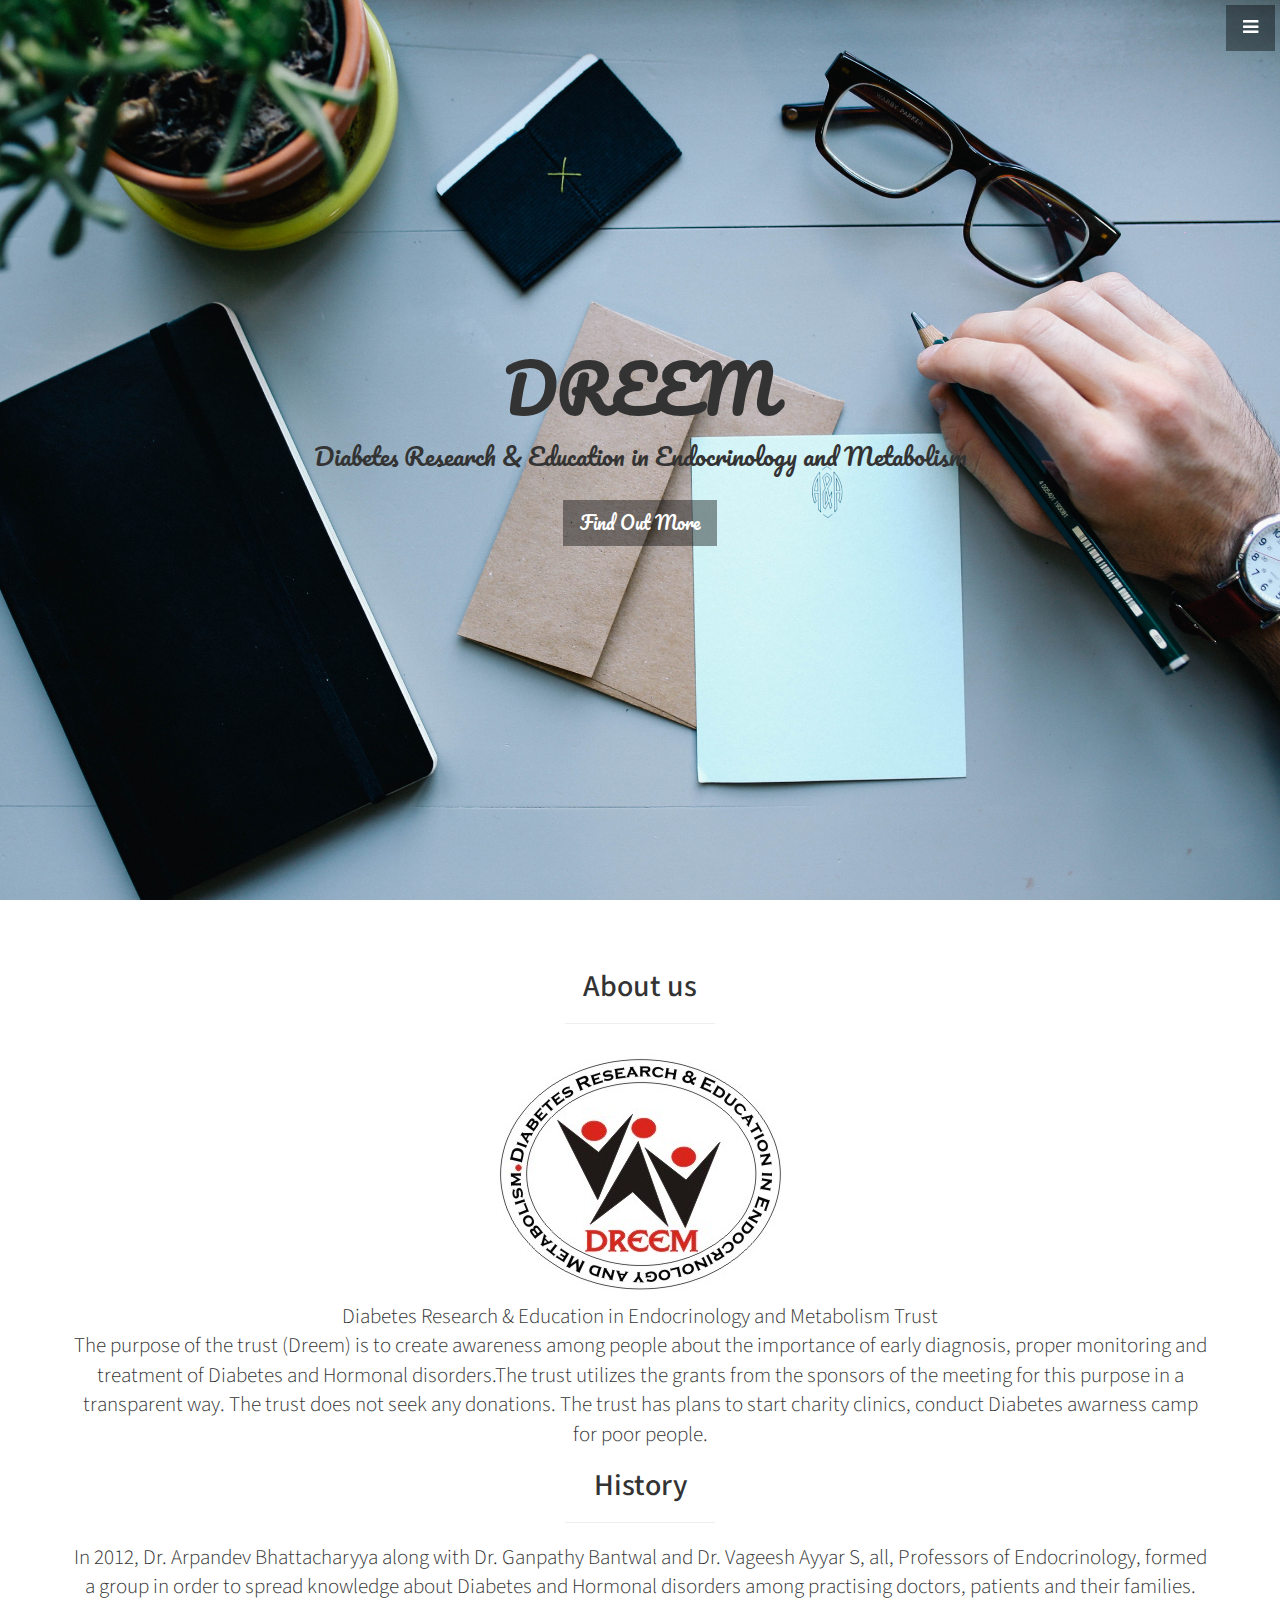
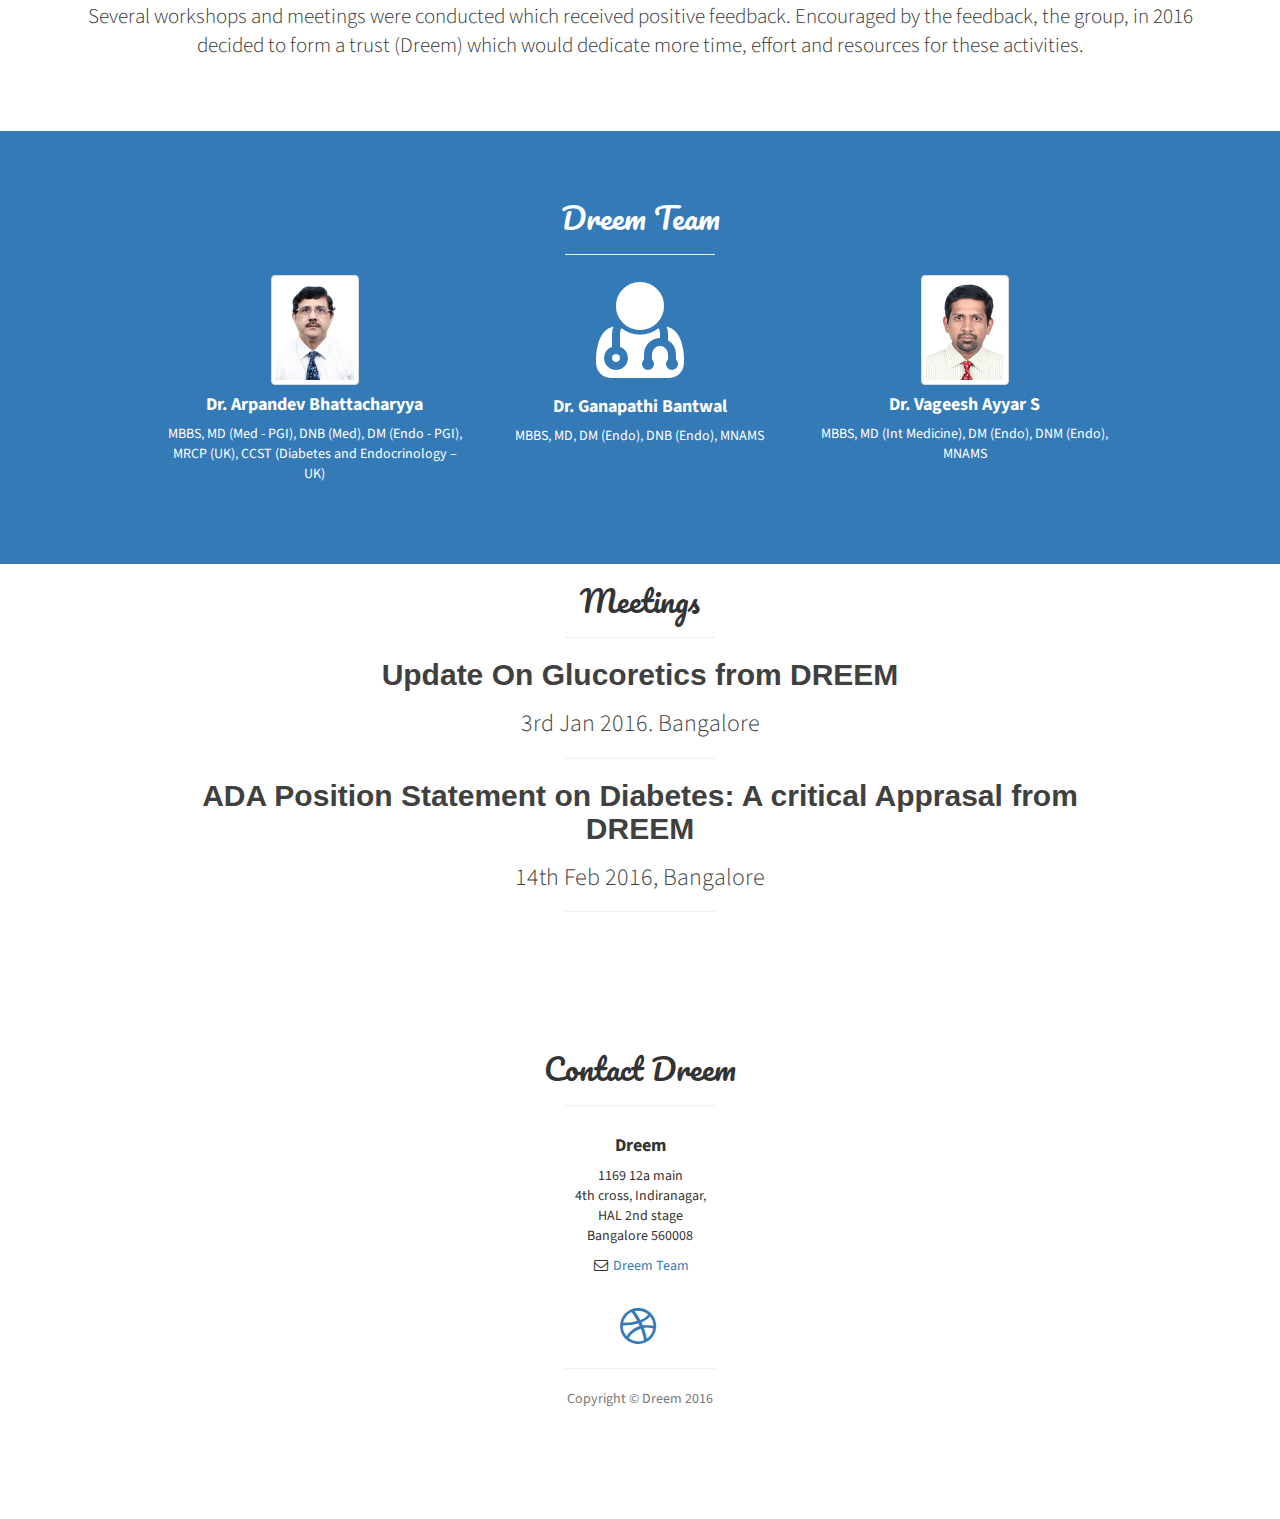
==== index.html @ 695f536f "Location Changes" ====
<!DOCTYPE html>
<html lang="en">

<head>

    <meta charset="utf-8">
    <meta http-equiv="X-UA-Compatible" content="IE=edge">
    <meta name="viewport" content="width=device-width, initial-scale=1">
    <meta name="description" content="">
    <meta name="author" content="">

    <title>Diabetes Research & Education in Endocrinology and Metabolism</title>

    <!-- Bootstrap Core CSS -->
    <link href="css/bootstrap.min.css" rel="stylesheet">

    <!-- Custom CSS -->
    <link href="css/stylish-portfolio.css" rel="stylesheet">
    
    <link href="css/meeting.css" rel="stylesheet">

    <!-- Custom Fonts -->
    <link href="font-awesome/css/font-awesome.min.css" rel="stylesheet" type="text/css">
    <link href="http://fonts.googleapis.com/css?family=Source+Sans+Pro:300,400,700,300italic,400italic,700italic" rel="stylesheet" type="text/css">

    <!-- HTML5 Shim and Respond.js IE8 support of HTML5 elements and media queries -->
    <!-- WARNING: Respond.js doesn't work if you view the page via file:// -->
    <!--[if lt IE 9]>
        <script src="https://oss.maxcdn.com/libs/html5shiv/3.7.0/html5shiv.js"></script>
        <script src="https://oss.maxcdn.com/libs/respond.js/1.4.2/respond.min.js"></script>
    <![endif]-->
    
    <link href='https://fonts.googleapis.com/css?family=Pacifico' rel='stylesheet' type='text/css'>

</head>

<body>

    <!-- Navigation -->
    <a id="menu-toggle" href="#" class="btn btn-dark btn-lg toggle"><i class="fa fa-bars"></i></a>
    <nav id="sidebar-wrapper">
        <ul class="sidebar-nav">
            <a id="menu-close" href="#" class="btn btn-light btn-lg pull-right toggle"><i class="fa fa-times"></i></a>
            <li class="sidebar-brand">
                <a href="#top"  onclick = $("#menu-close").click(); >Menu</a>
            </li>
            <li>
                <a href="#top" onclick = $("#menu-close").click(); >Home</a>
            </li>
            <li>
                <a href="#about" onclick = $("#menu-close").click(); >About</a>
            </li>
            <li>
                <a href="#team" onclick = $("#menu-close").click(); >Dreem Team</a>
            </li>
            <li>
                <a href="#meetings" onclick = $("#menu-close").click(); >Meetings</a>
            </li>
            <li>
                <a href="#contact" onclick = $("#menu-close").click(); >Contact</a>
            </li>
        </ul>
    </nav>

    <!-- Header -->
    <header id="top" class="header">
        <div class="text-vertical-center">
            <h1>DREEM</h1>
            <h3>Diabetes Research & Education in Endocrinology and Metabolism</h3>
            <br>
            <a href="#about" class="btn btn-dark btn-lg">Find Out More</a>
        </div>
    </header>
    <!-- About -->
    <section id="about" class="about">
        <div class="container">
            <div class="row">
                <div class="col-lg-12 text-center">
                    <h2>About us</h2>
                    <hr class="small"/>
                    <a href="#">
                        <img class="img-portfolio img-responsive" src="img/DreemLogo.jpg">
                    </a>
                    <p class="lead">Diabetes Research & Education in Endocrinology and Metabolism Trust <br/> 
                    The purpose of the trust (Dreem) is to create awareness among people about the importance of early diagnosis, proper monitoring and treatment of Diabetes and Hormonal disorders.The trust utilizes the grants from the sponsors of the meeting for this purpose in a transparent way. The trust does not seek any donations. The trust has plans to start charity clinics, conduct Diabetes awarness camp for poor people. </p>
                                        
                    <h2>History</h2>
                    <hr class="small"/>
                    <p class="lead">In 2012, Dr. Arpandev Bhattacharyya  along with Dr. Ganpathy Bantwal and Dr. Vageesh Ayyar S, all, Professors of Endocrinology, formed a group in order to spread knowledge about Diabetes and Hormonal disorders among practising doctors, patients and their families. Several workshops and meetings were conducted which received positive feedback. Encouraged by the feedback, the group, in 2016 decided to form a trust (Dreem) which would dedicate more time, effort and resources for these activities.</p>
                </div>
            </div>
            <!-- /.row -->
        </div>
        <!-- /.container -->
    </section>

    <!-- Team -->
    <section id="team" class="services bg-primary">
        <div class="container">
            <div class="row text-center">
                <div class="col-lg-10 col-lg-offset-1">
                    <h2 class="team">Dreem Team</h2>
                    <hr class="small">
                    <div class="row">
                        <div class="col-md-4 col-sm-6">
                            <div class="service-item">
                                <a href="profiles/drarpan.html">
                                <img src="img/DrArpan.png" class="img-thumbnail">
                                </a>
                                <h4>
                                    <strong>Dr. Arpandev Bhattacharyya</strong>
                                </h4>
                                
                                <p>MBBS, MD (Med - PGI), DNB (Med), DM (Endo - PGI), MRCP (UK), CCST (Diabetes and Endocrinology – UK)</p>
                                
                            </div>
                        </div>
                        <div class="col-md-4 col-sm-6">
                            <div class="service-item">
                                <span class="fa-stack fa-4x">
                                <i class="fa fa-user-md fa-stack-2x"></i>
                                
                            </span>
                                <h4>
                                    <strong>Dr. Ganapathi Bantwal</strong>
                                </h4>
                                <p>MBBS, MD, DM (Endo), DNB (Endo), MNAMS</p>
                            </div>
                        </div>
                        <div class="col-md-4 col-sm-6">
                            <div class="service-item">
                                <a href="profiles/drvageesh.html">
                                <img src="img/DrVageesh.png" class="img-thumbnail">
                                </a>
                                <h4>
                                    <strong>Dr. Vageesh Ayyar S</strong>
                                </h4>
                                <p>MBBS, MD (Int Medicine), DM (Endo), DNM (Endo), MNAMS</p>
                                
                            </div>
                        </div>
                    </div>
                    <!-- /.row (nested) -->
                </div>
                <!-- /.col-lg-10 -->
            </div>
            <!-- /.row -->
        </div>
        <!-- /.container -->
    </section>
    
    <section> <!--// Meetings -->
     <div class="container" id="meetings">
         <div class="row">
             <div class="row text-center">
                <div class="col-lg-10 col-lg-offset-1">
                    <h2 class="team">Meetings</h2>
                    <hr class="small">
                    <div class="meetings">
                        <a href="meetings/">
                          <h2 class="meeting-preview">
                          Update On Glucoretics from DREEM
                          </h2>
                          <h3 class="meeting-subtitle">
                              3rd Jan 2016. Bangalore
                          </h3>
                        </a>
                        <hr class="small">
                        <a href="meetings/">
                          <h2 class="meeting-preview">
                          ADA Position Statement on Diabetes: A critical Apprasal from DREEM
                          </h2>
                          <h3 class="meeting-subtitle">
                              14th Feb 2016, Bangalore 
                          </h3>
                        </a>
                       <hr class="small">  
                    </div>
                 </div>
              </div>
         </div>
     </div>
    </section><!--// Meetings -->

    <!-- Footer -->
    <footer>
        <div class="container" id="contact">
            <div class="row">
                <div class="row text-center">
                <div class="col-lg-10 col-lg-offset-1">
                    <h2 class="team">Contact Dreem</h2>
                    <hr class="small">
                 </div>
                </div> 
                <div class="col-lg-10 col-lg-offset-1 text-center">
                    <h4><strong>Dreem</strong>
                    </h4>
                    <p>1169 12a main<br>4th cross, Indiranagar,<br>HAL 2nd stage<br>Bangalore 560008</p>
                    <ul class="list-unstyled">
                        <li><i class="fa fa-envelope-o fa-fw"></i>  <a href="mailto:dreemteam@dreem.in">Dreem Team</a>
                        </li>
                    </ul>
                    <br>
                    <ul class="list-inline">
                        <li>
                            <a href="#"><i class="fa fa-dribbble fa-fw fa-3x"></i></a>
                        </li>
                    </ul>
                    <hr class="small">
                    <p class="text-muted">Copyright &copy; Dreem 2016</p>
                </div>
            </div>
        </div>
    </footer>

    <!-- jQuery -->
    <script src="js/jquery.js"></script>

    <!-- Bootstrap Core JavaScript -->
    <script src="js/bootstrap.min.js"></script>

    <!-- Custom Theme JavaScript -->
    <script>
    // Closes the sidebar menu
    $("#menu-close").click(function(e) {
        e.preventDefault();
        $("#sidebar-wrapper").toggleClass("active");
    });

    // Opens the sidebar menu
    $("#menu-toggle").click(function(e) {
        e.preventDefault();
        $("#sidebar-wrapper").toggleClass("active");
    });

    // Scrolls to the selected menu item on the page
    $(function() {
        $('a[href*=#]:not([href=#])').click(function() {
            if (location.pathname.replace(/^\//, '') == this.pathname.replace(/^\//, '') || location.hostname == this.hostname) {

                var target = $(this.hash);
                target = target.length ? target : $('[name=' + this.hash.slice(1) + ']');
                if (target.length) {
                    $('html,body').animate({
                        scrollTop: target.offset().top
                    }, 1000);
                    return false;
                }
            }
        });
    });
    </script>

</body>

</html>
---- css/stylish-portfolio.css ----
/*!
 * Start Bootstrap - Stylish Portfolio Bootstrap Theme (http://startbootstrap.com)
 * Code licensed under the Apache License v2.0.
 * For details, see http://www.apache.org/licenses/LICENSE-2.0.
 */

/* Global Styles */

html,
body {
    width: 100%;
    height: 100%;
}

body {
    font-family: "Source Sans Pro","Helvetica Neue",Helvetica,Arial,sans-serif;
}

.text-vertical-center {
    display: table-cell;
    text-align: center;
    vertical-align: middle;
}

.text-vertical-center h1 {
    margin: 0;
    padding: 0;
    font-size: 4.5em;
    font-weight: 700;
}

/* Custom Button Styles */

.btn-dark {
    border-radius: 0;
    color: #fff;
    background-color: rgba(0,0,0,0.4);
}

.btn-dark:hover,
.btn-dark:focus,
.btn-dark:active {
    color: #fff;
    background-color: rgba(0,0,0,0.7);
}

.btn-light {
    border-radius: 0;
    color: #333;
    background-color: rgb(255,255,255);
}

.btn-light:hover,
.btn-light:focus,
.btn-light:active {
    color: #333;
    background-color: rgba(255,255,255,0.8);
}

/* Custom Horizontal Rule */

hr.small {
    max-width: 150px;
}

/* Side Menu */

#sidebar-wrapper {
    z-index: 1000;
    position: fixed;
    right: 0;
    width: 250px;
    height: 100%;
    margin-right: -250px;
    overflow-y: auto;
    background: #222;
    -webkit-transition: all 0.4s ease 0s;
    -moz-transition: all 0.4s ease 0s;
    -ms-transition: all 0.4s ease 0s;
    -o-transition: all 0.4s ease 0s;
    transition: all 0.4s ease 0s;
}

.sidebar-nav {
    position: absolute;
    top: 0;
    width: 250px;
    margin: 0;
    padding: 0;
    list-style: none;
}

.sidebar-nav li {
    text-indent: 20px;
    line-height: 40px;
}

.sidebar-nav li a {
    display: block;
    text-decoration: none;
    color: #999;
}

.sidebar-nav li a:hover {
    text-decoration: none;
    color: #fff;
    background: rgba(255,255,255,0.2);
}

.sidebar-nav li a:active,
.sidebar-nav li a:focus {
    text-decoration: none;
}

.sidebar-nav > .sidebar-brand {
    height: 55px;
    font-size: 18px;
    line-height: 55px;
}

.sidebar-nav > .sidebar-brand a {
    color: #999;
}

.sidebar-nav > .sidebar-brand a:hover {
    color: #fff;
    background: none;
}

#menu-toggle {
    z-index: 1;
    position: fixed;
    top: 0;
    right: 0;
}

#sidebar-wrapper.active {
    right: 250px;
    width: 250px;
    -webkit-transition: all 0.4s ease 0s;
    -moz-transition: all 0.4s ease 0s;
    -ms-transition: all 0.4s ease 0s;
    -o-transition: all 0.4s ease 0s;
    transition: all 0.4s ease 0s;
}

.toggle {
    margin: 5px 5px 0 0;
}

/* Team */

.team {
    font-family: 'Pacifico', cursive;
}

/* Team Image */
.profile-img {
    display: block;
    scale: 100%;
    height: auto;
}

/* Header */

.header {
    display: table;
    position: relative;
    width: 100%;
    height: 100%;
    font-family: 'Pacifico', cursive;
    background: url(../img/bg2.jpg) no-repeat center center scroll;
    -webkit-background-size: cover;
    -moz-background-size: cover;
    background-size: cover;
    -o-background-size: cover;
}

/* About */

.about {
    padding: 50px 0;
}

/* Services */

.services {
    padding: 50px 0;
}

.service-item {
    margin-bottom: 30px;
}

/* Callout */

.callout {
    display: table;
    width: 100%;
    height: 400px;
    color: #fff;
    background: url(../img/callout.jpg) no-repeat center center scroll;
    -webkit-background-size: cover;
    -moz-background-size: cover;
    background-size: cover;
    -o-background-size: cover;
}

/* Portfolio */

.portfolio {
    padding: 50px 0;
}

.portfolio-item {
    margin-bottom: 30px;
}

.img-portfolio {
    margin: 0 auto;
}

.img-portfolio:hover {
    opacity: 0.8;
}

/* Call to Action */

.call-to-action {
    padding: 50px 0;
}

.call-to-action .btn {
    margin: 10px;
}

/* Map */

.map {
    height: 500px;
}

@media(max-width:768px) {
    .map {
        height: 75%;
    }
}

/* Footer */

footer {
    padding: 100px 0;
}
---- css/meeting.css ----
.meetings {
    display: block;
}

.meetings > a {
 color: #404040;
 text-decoration: none; 
 background-color: transparent;
}

.meeting-preview {
 font-family: 'Open Sans','Helvetica Neue',Helvetica,Arial,sans-serif;
 font-weight: 800;   
}

a:focus > .meeting-preview  {
    color: #fff;
    text-shadow: none;
    background: #0085a1;
}

.meeting-title {
    font-family: 'Open Sans','Helvetica Neue',Helvetica,Arial,sans-serif;
    font-size: 36px;
    margin-top: 60px;
    font-weight: 700;
    margin-bottom: 10px;
    display: block;
}

.meeting-subtitle {
    font-weight: 300;
}

.meeting {
    background-color: white;
    margin-bottom: 20px;
}
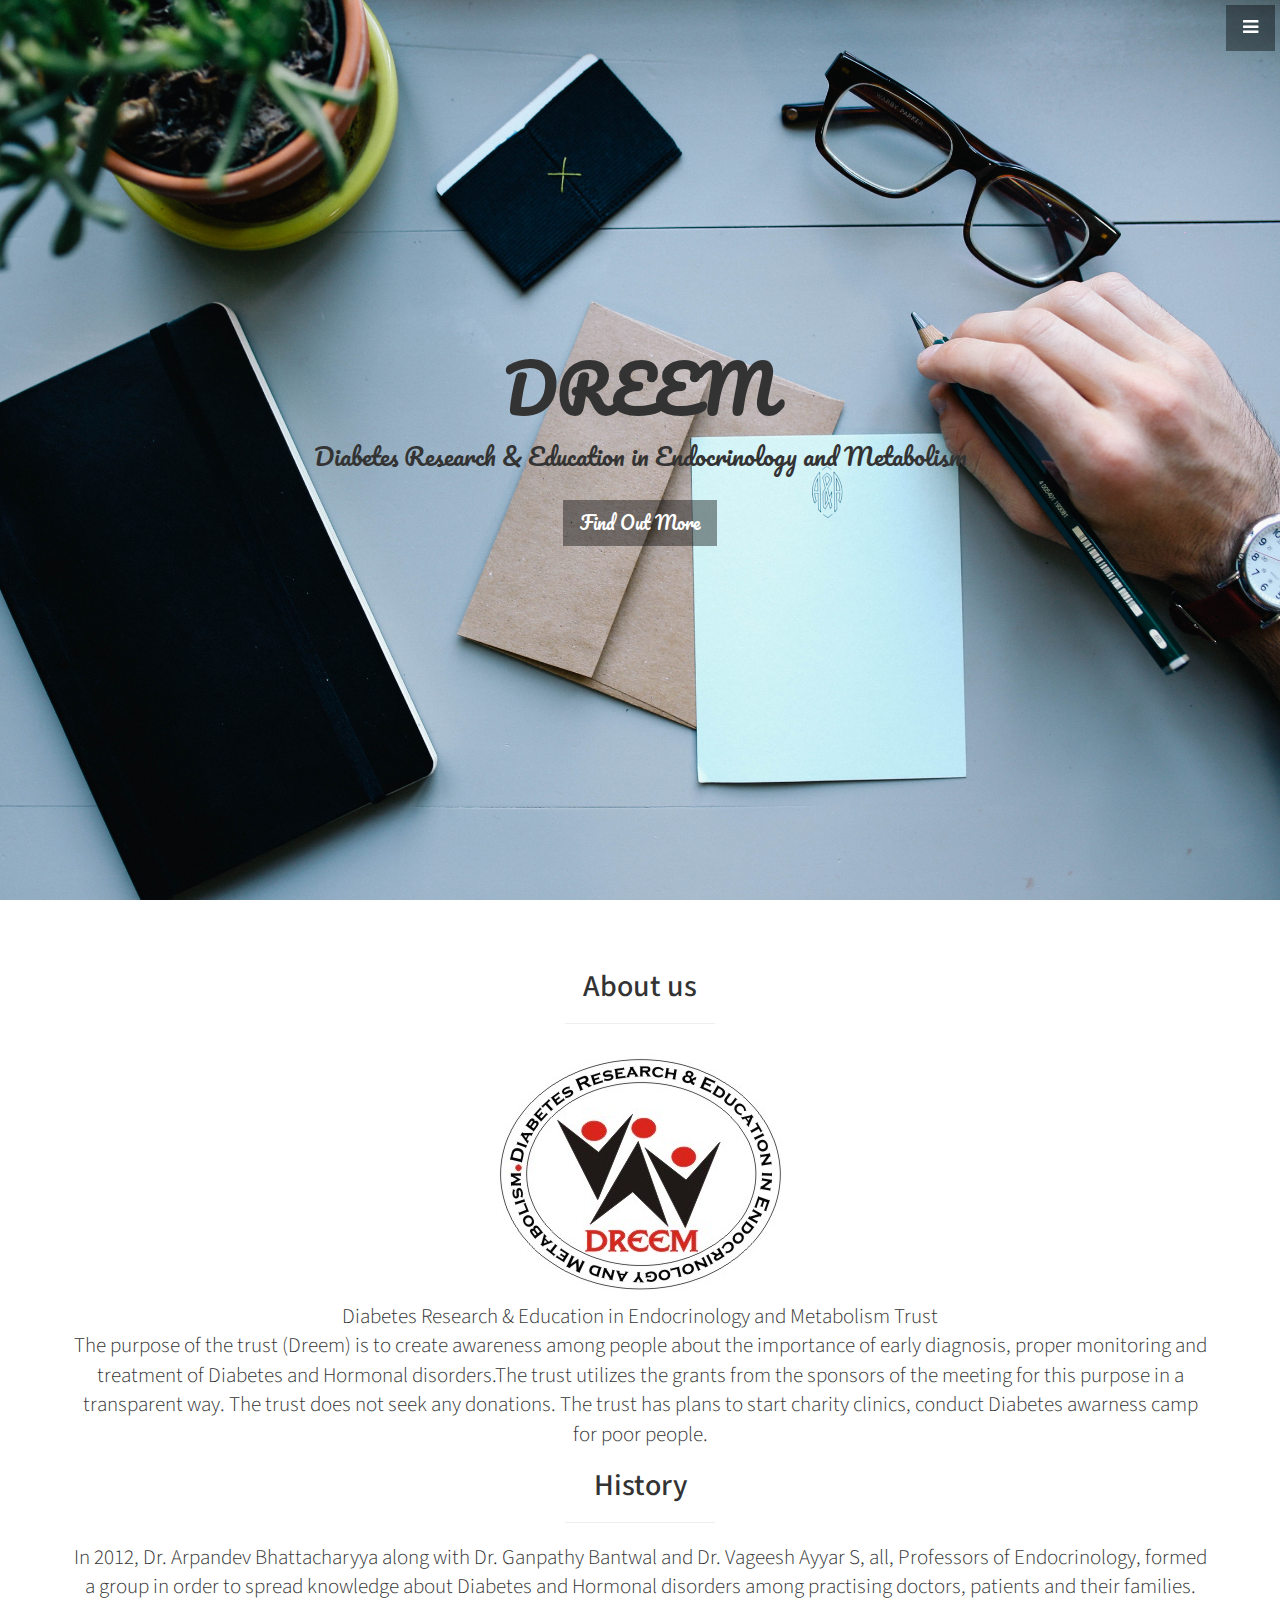
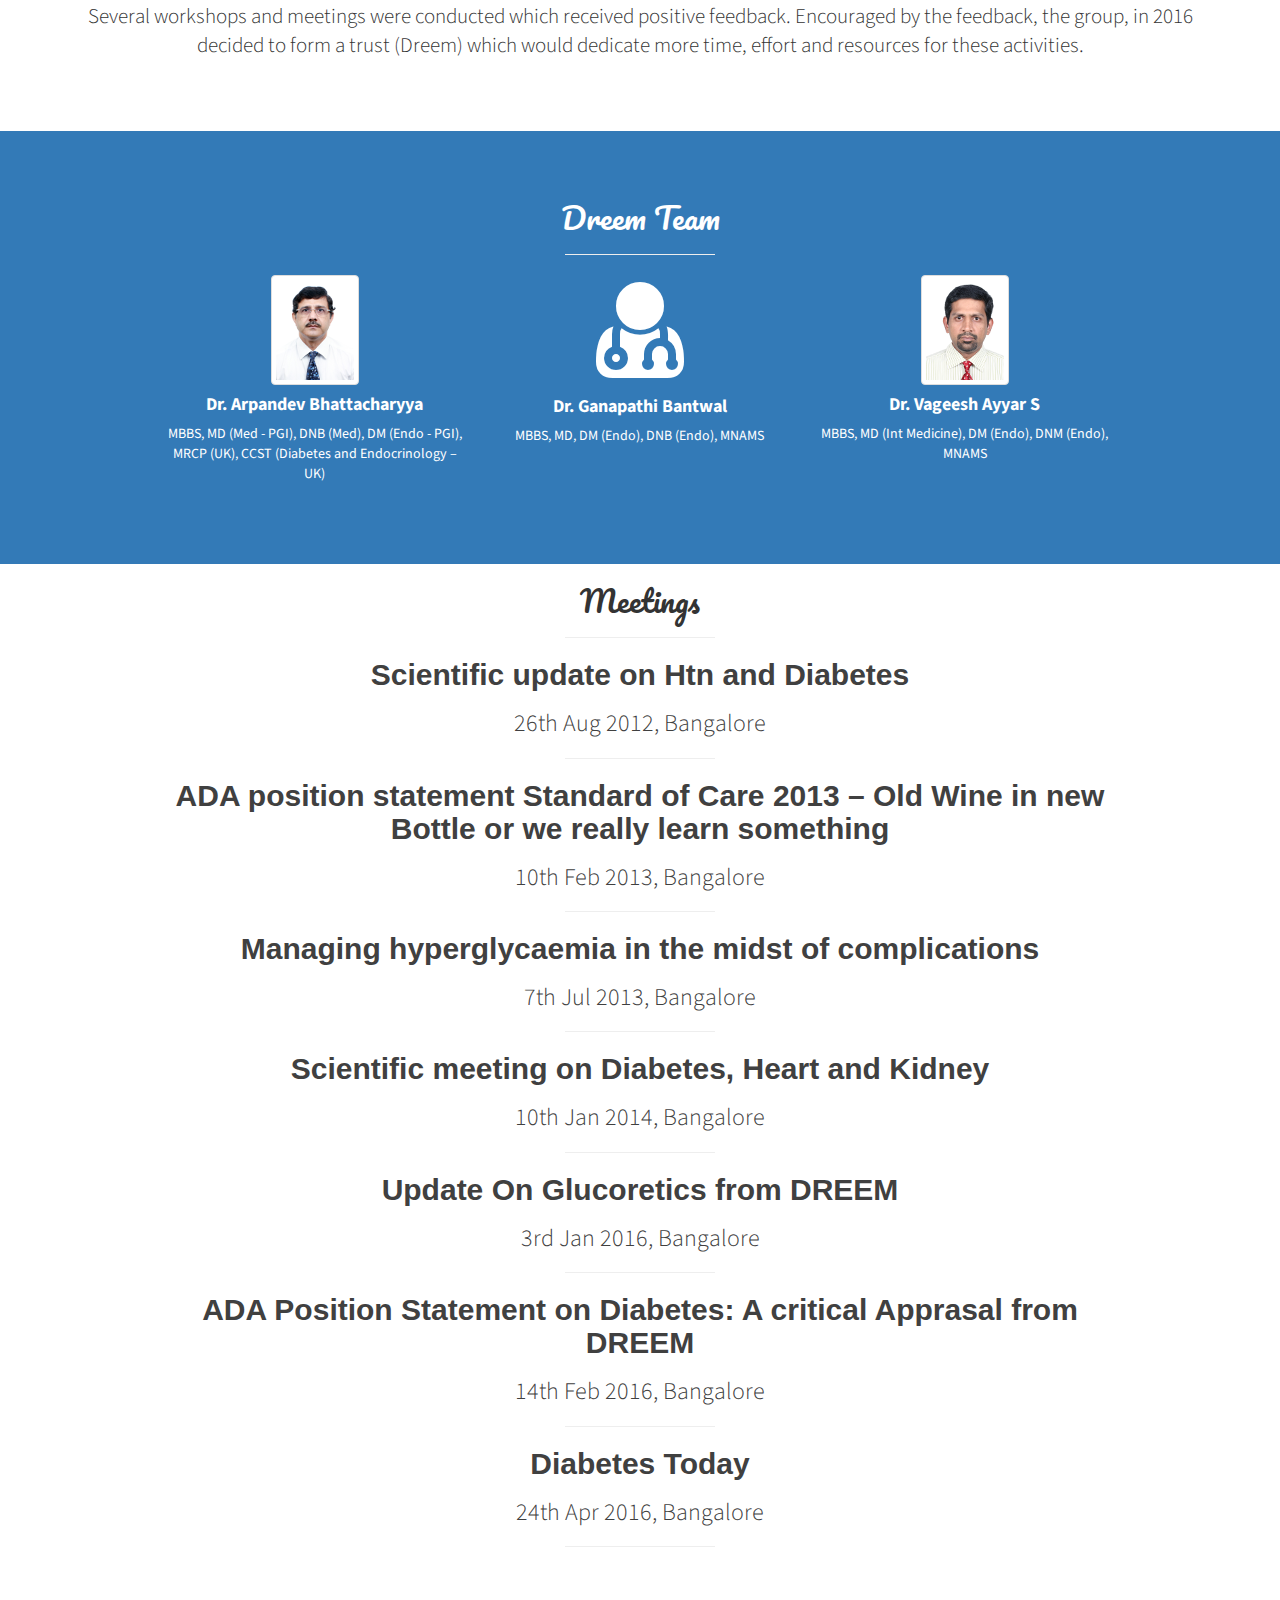
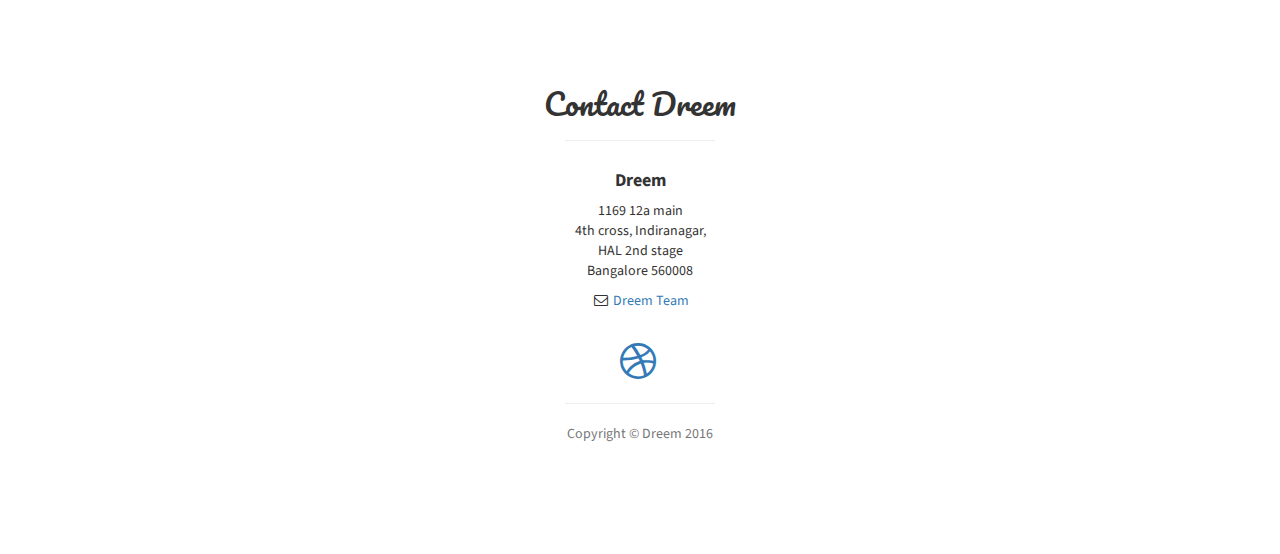
==== commit 3954fba0: "more meetings" ====
--- a/index.html
+++ b/index.html
@@ -159,10 +159,46 @@
                     <div class="meetings">
                         <a href="meetings/">
                           <h2 class="meeting-preview">
+                          Scientific update on Htn and Diabetes
+                          </h2>
+                          <h3 class="meeting-subtitle">
+                              26th Aug 2012, Bangalore
+                          </h3>
+                        </a>
+                        <hr class="small">
+                        <a href="meetings/">
+                          <h2 class="meeting-preview">
+                          ADA position statement Standard of Care 2013 – Old Wine in new Bottle or we really learn something
+                          </h2>
+                          <h3 class="meeting-subtitle">
+                              10th Feb 2013, Bangalore
+                          </h3>
+                        </a>
+                        <hr class="small">
+                        <a href="meetings/">
+                          <h2 class="meeting-preview">
+                          Managing hyperglycaemia in the midst of complications
+                          </h2>
+                          <h3 class="meeting-subtitle">
+                              7th Jul 2013, Bangalore
+                          </h3>
+                        </a>
+                        <hr class="small">
+                        <a href="meetings/">
+                          <h2 class="meeting-preview">
+                          Scientific meeting on Diabetes, Heart and Kidney
+                          </h2>
+                          <h3 class="meeting-subtitle">
+                              10th Jan 2014, Bangalore
+                          </h3>
+                        </a>
+                        <hr class="small">
+                        <a href="meetings/">
+                          <h2 class="meeting-preview">
                           Update On Glucoretics from DREEM
                           </h2>
                           <h3 class="meeting-subtitle">
-                              3rd Jan 2016. Bangalore
+                              3rd Jan 2016, Bangalore
                           </h3>
                         </a>
                         <hr class="small">
@@ -174,7 +210,16 @@
                               14th Feb 2016, Bangalore 
                           </h3>
                         </a>
-                       <hr class="small">  
+                       <hr class="small">
+                       <a href="meetings/">
+                          <h2 class="meeting-preview">
+                          Diabetes Today
+                          </h2>
+                          <h3 class="meeting-subtitle">
+                              24th Apr 2016, Bangalore 
+                          </h3>
+                        </a>
+                       <hr class="small">   
                     </div>
                  </div>
               </div>
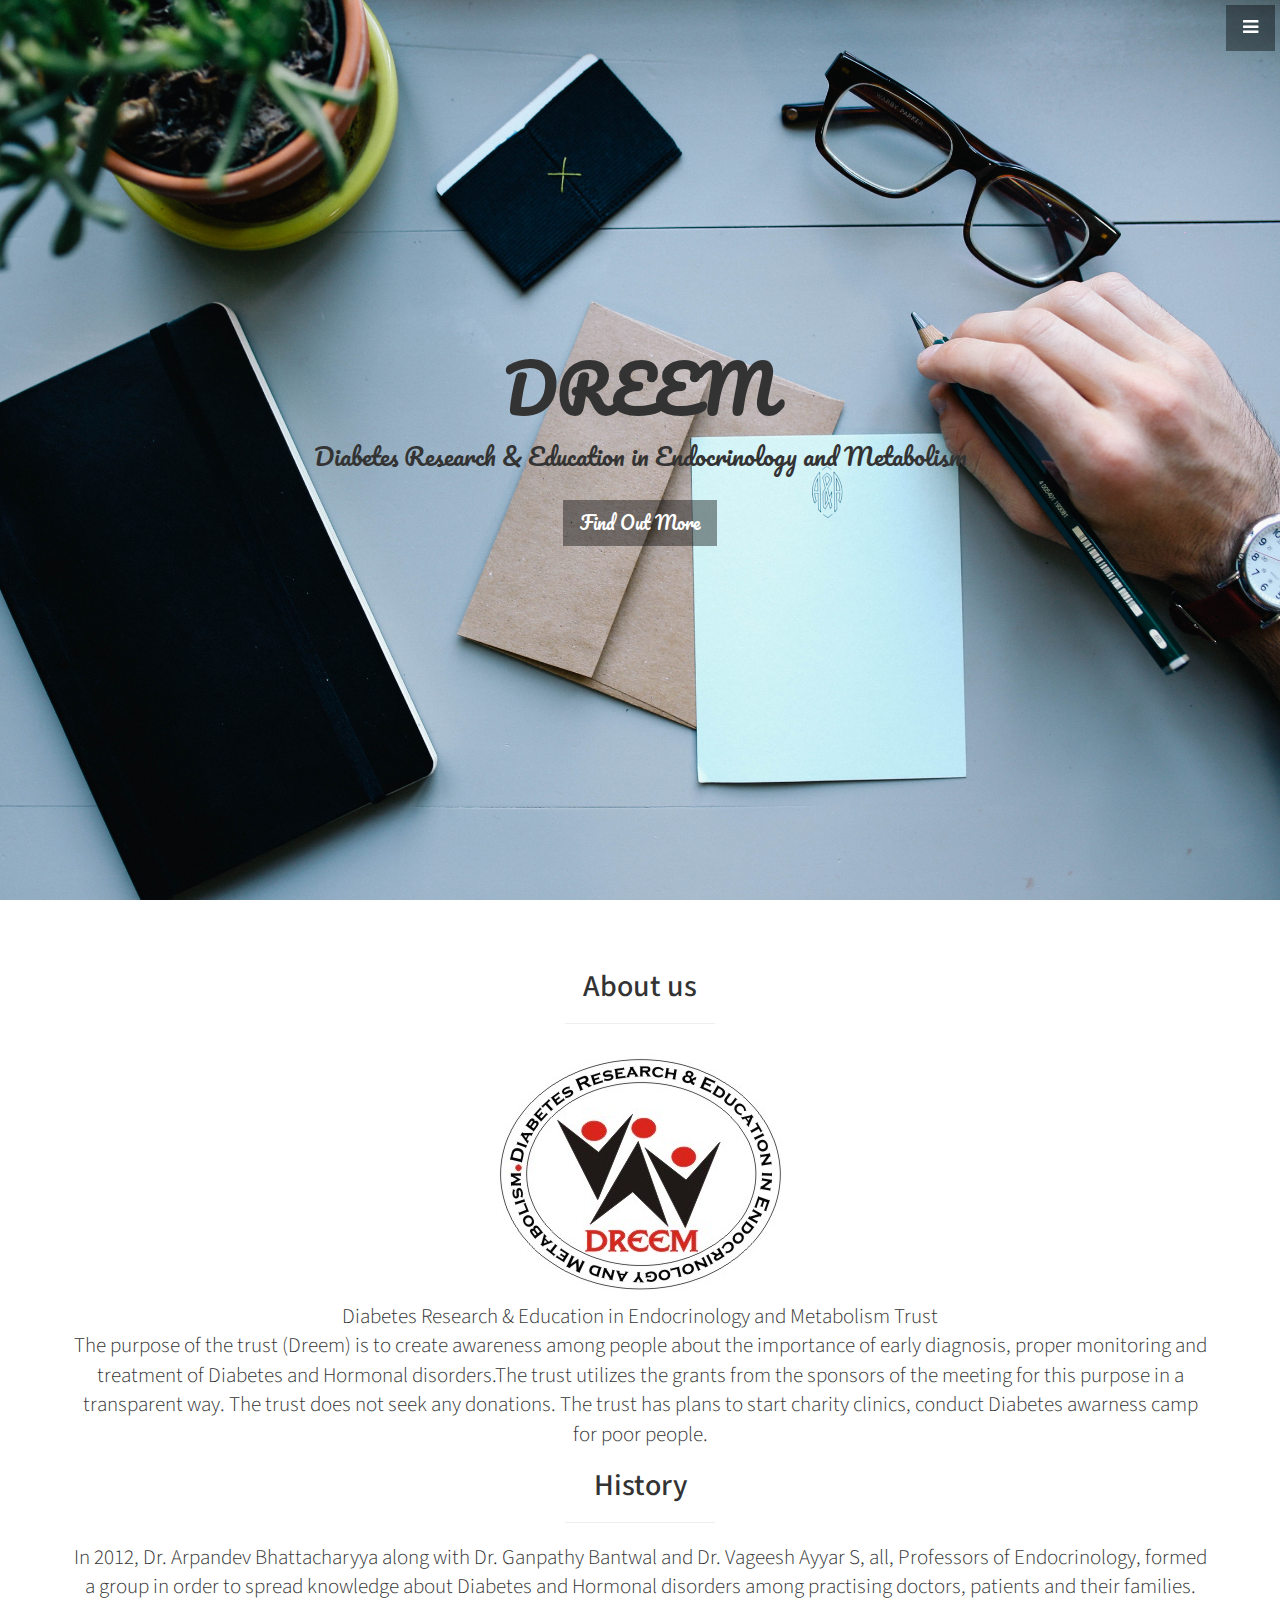
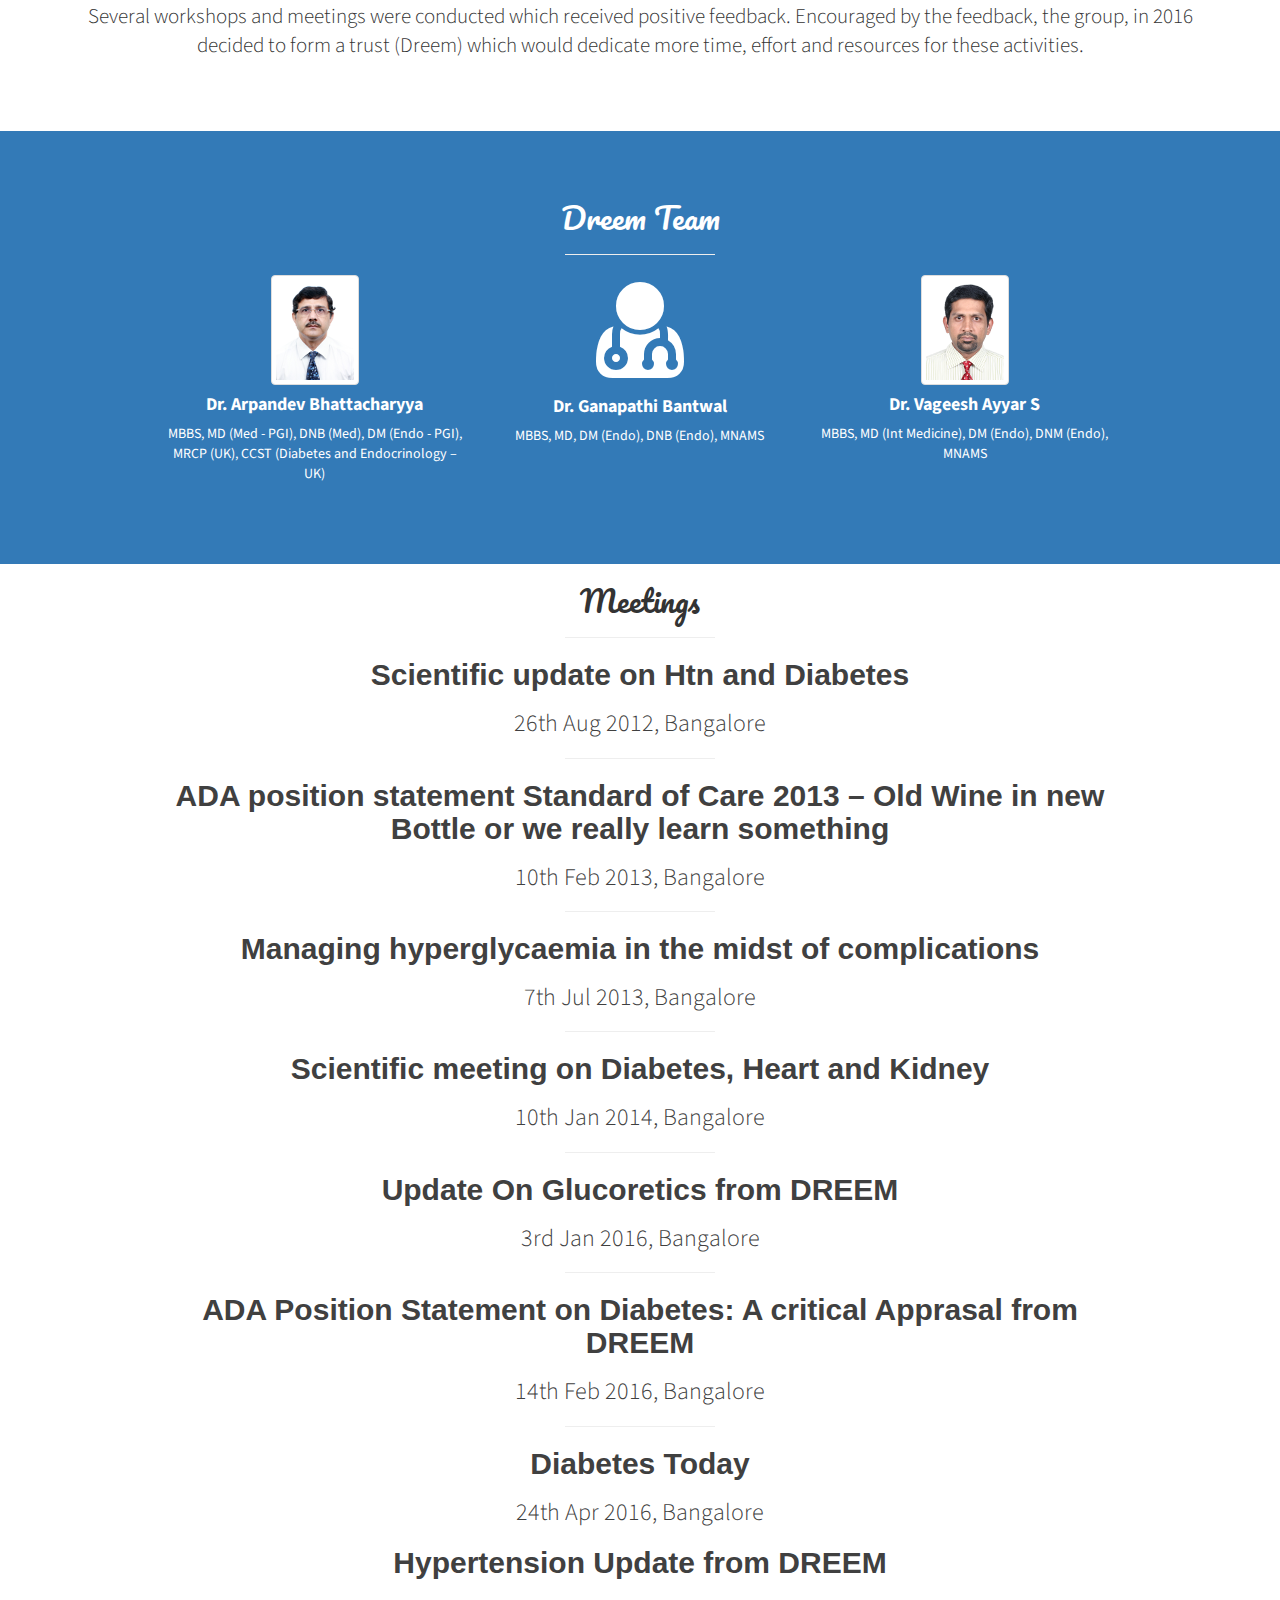
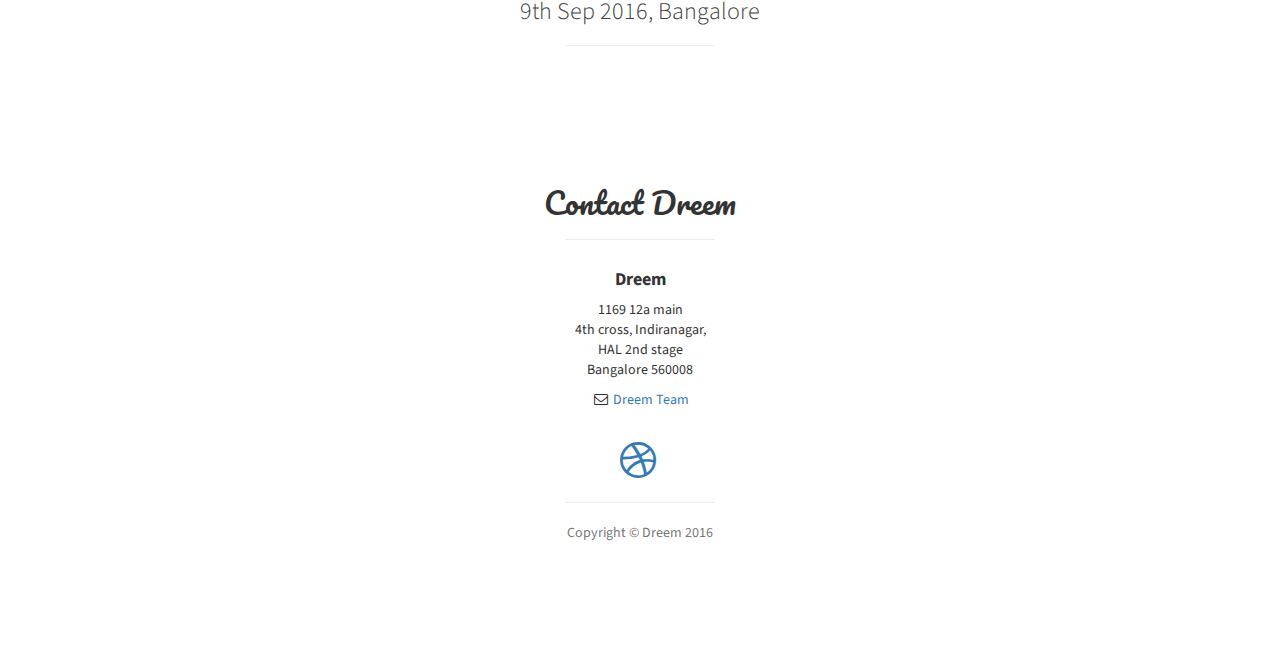
==== commit bbeb8fa8: "9th Sep 2016 Meeting update" ====
--- a/index.html
+++ b/index.html
@@ -219,6 +219,14 @@
                               24th Apr 2016, Bangalore 
                           </h3>
                         </a>
+                        <a href="meetings/">
+                          <h2 class="meeting-preview">
+                          Hypertension Update from DREEM
+                          </h2>
+                          <h3 class="meeting-subtitle">
+                              9th Sep 2016, Bangalore
+                          </h3>
+                        </a>
                        <hr class="small">   
                     </div>
                  </div>
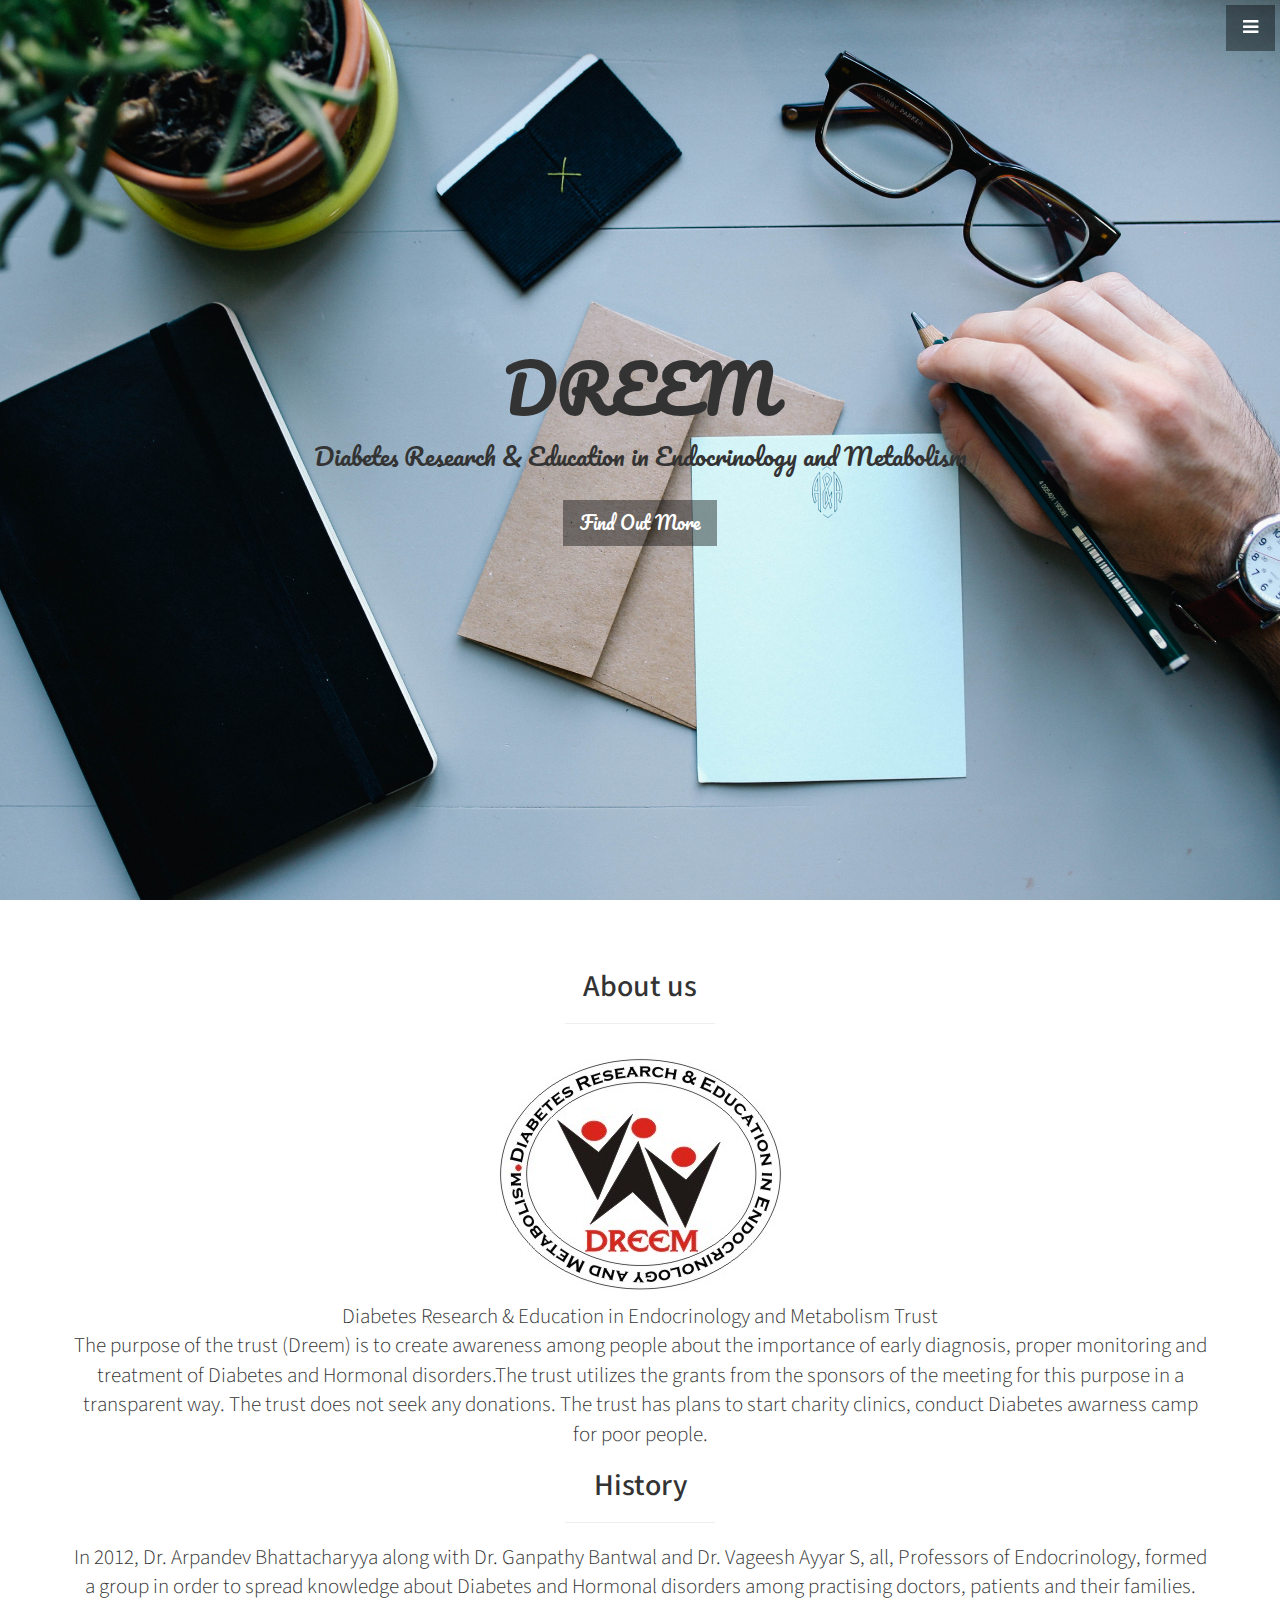
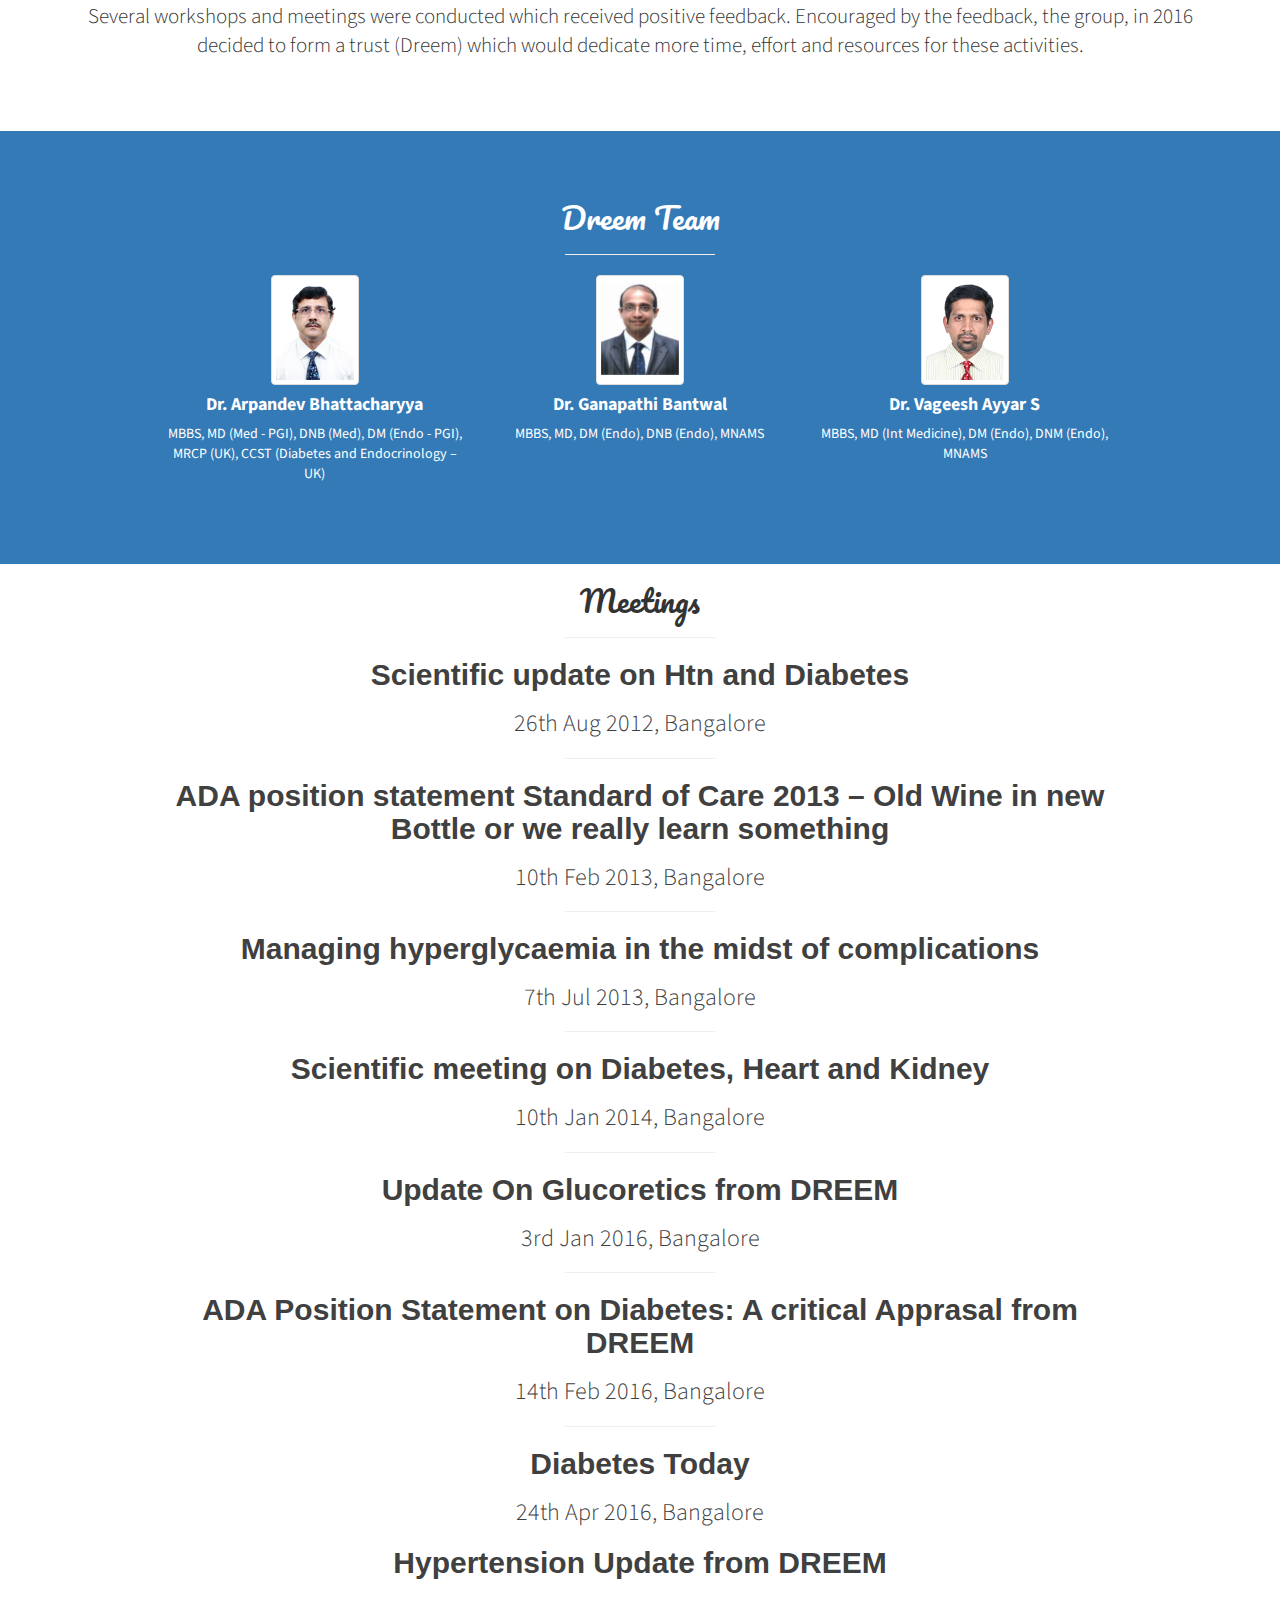
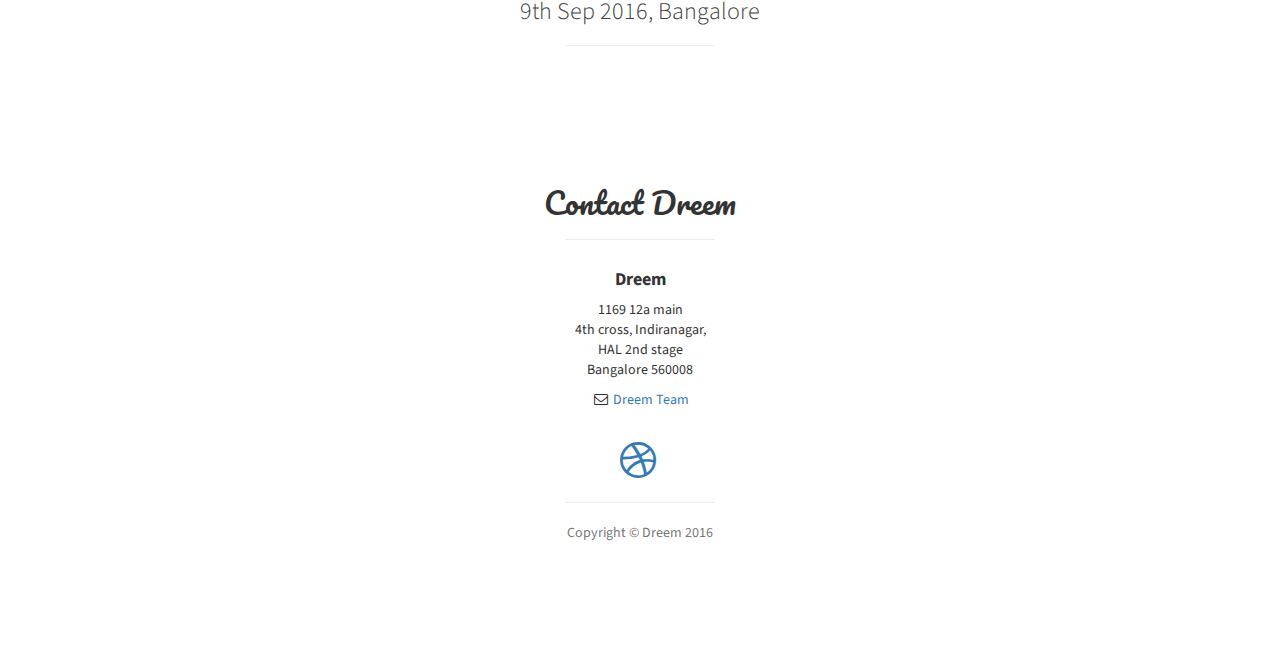
==== commit 4fee671d: "Dr Ganapthi Profile addition" ====
--- a/index.html
+++ b/index.html
@@ -117,10 +117,9 @@
                         </div>
                         <div class="col-md-4 col-sm-6">
                             <div class="service-item">
-                                <span class="fa-stack fa-4x">
-                                <i class="fa fa-user-md fa-stack-2x"></i>
-                                
-                            </span>
+                               <a href="profiles/drganapathi.html">
+                                <img src="img/DrGanapathi.png" class="img-thumbnail">
+                               </a>
                                 <h4>
                                     <strong>Dr. Ganapathi Bantwal</strong>
                                 </h4>
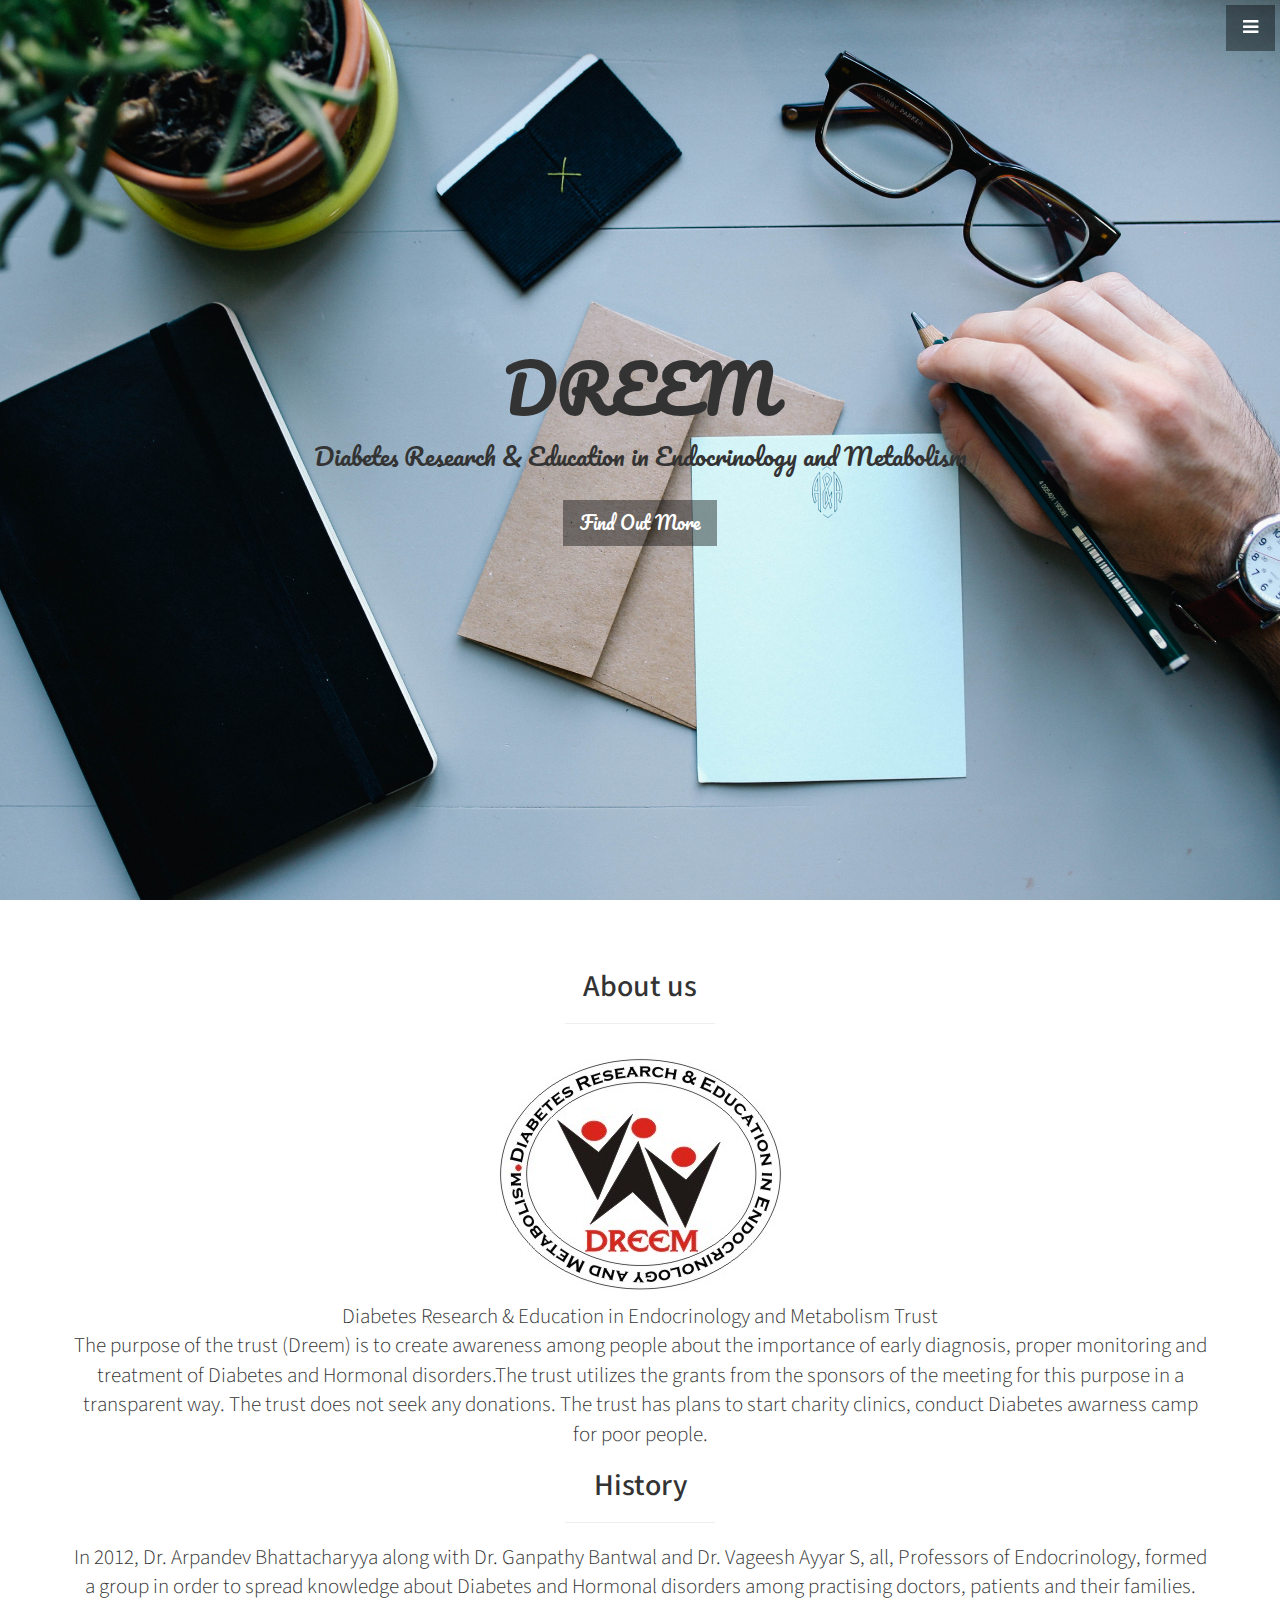
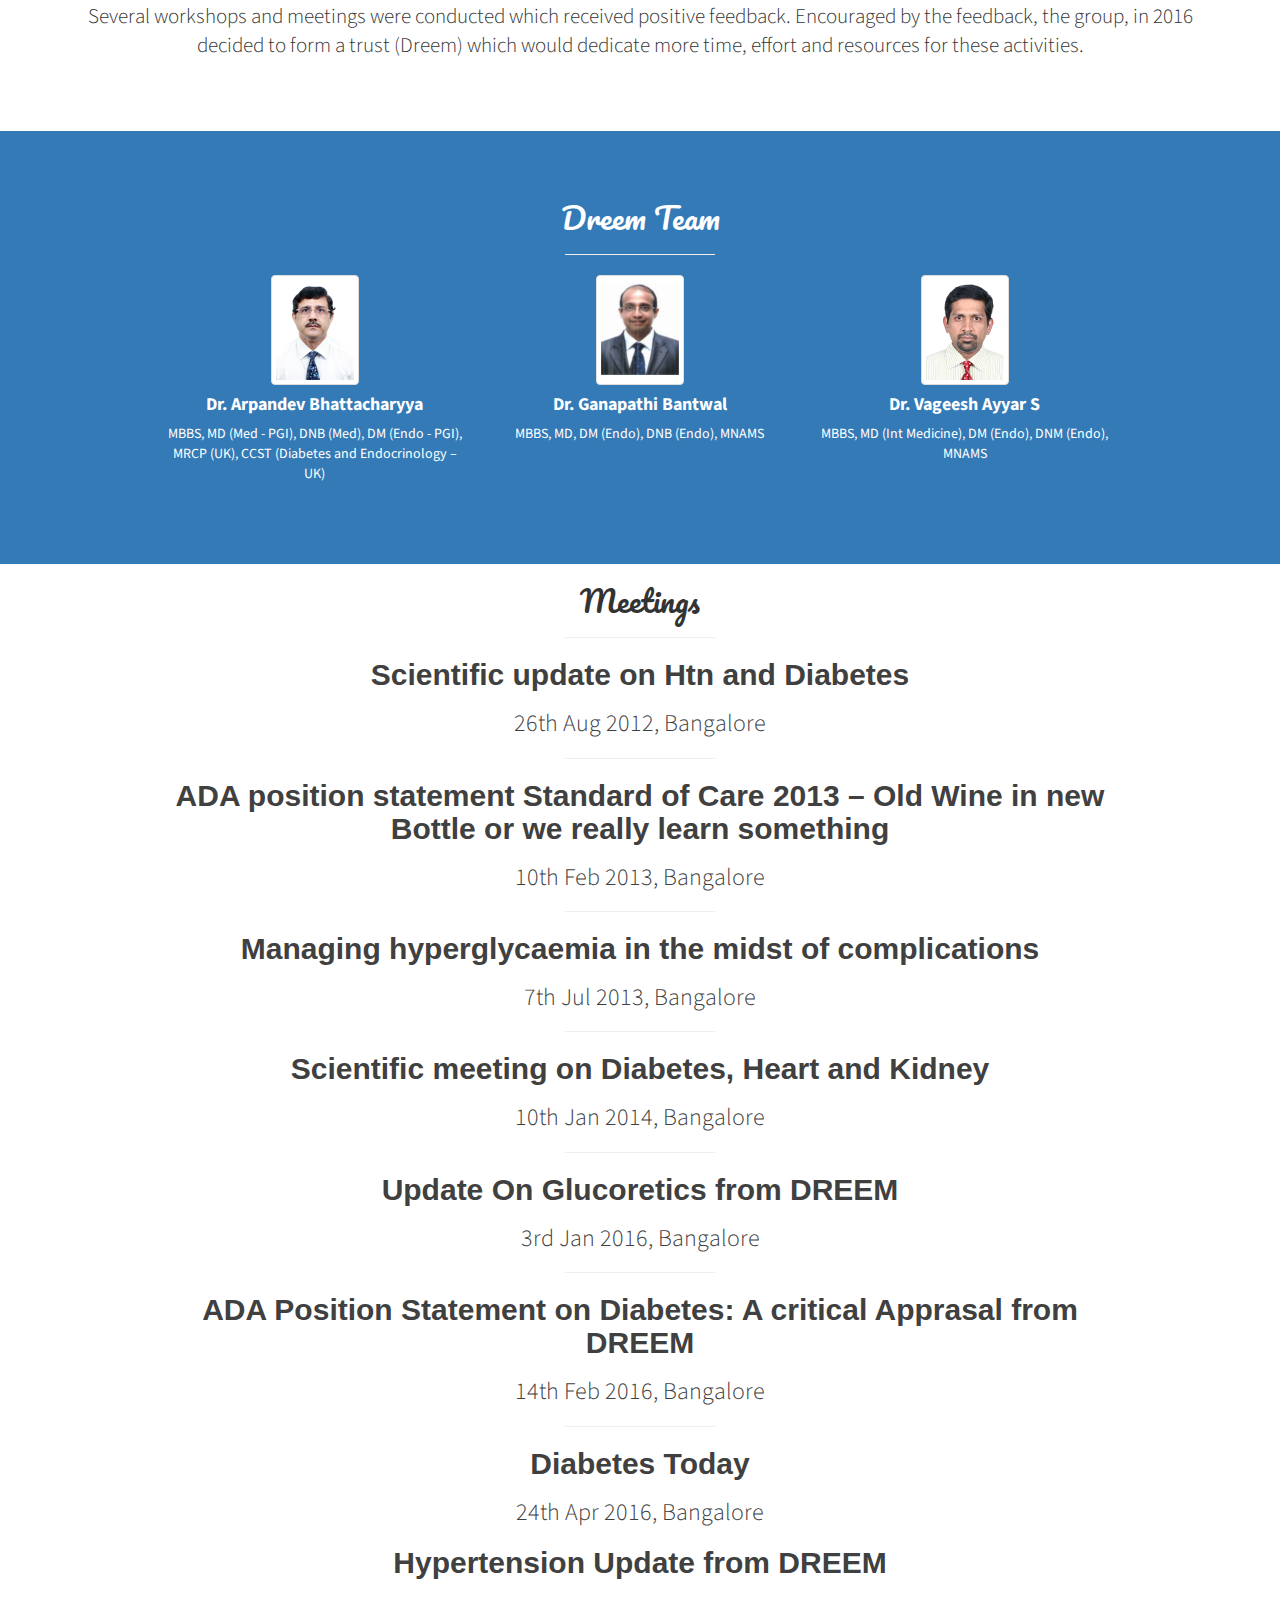
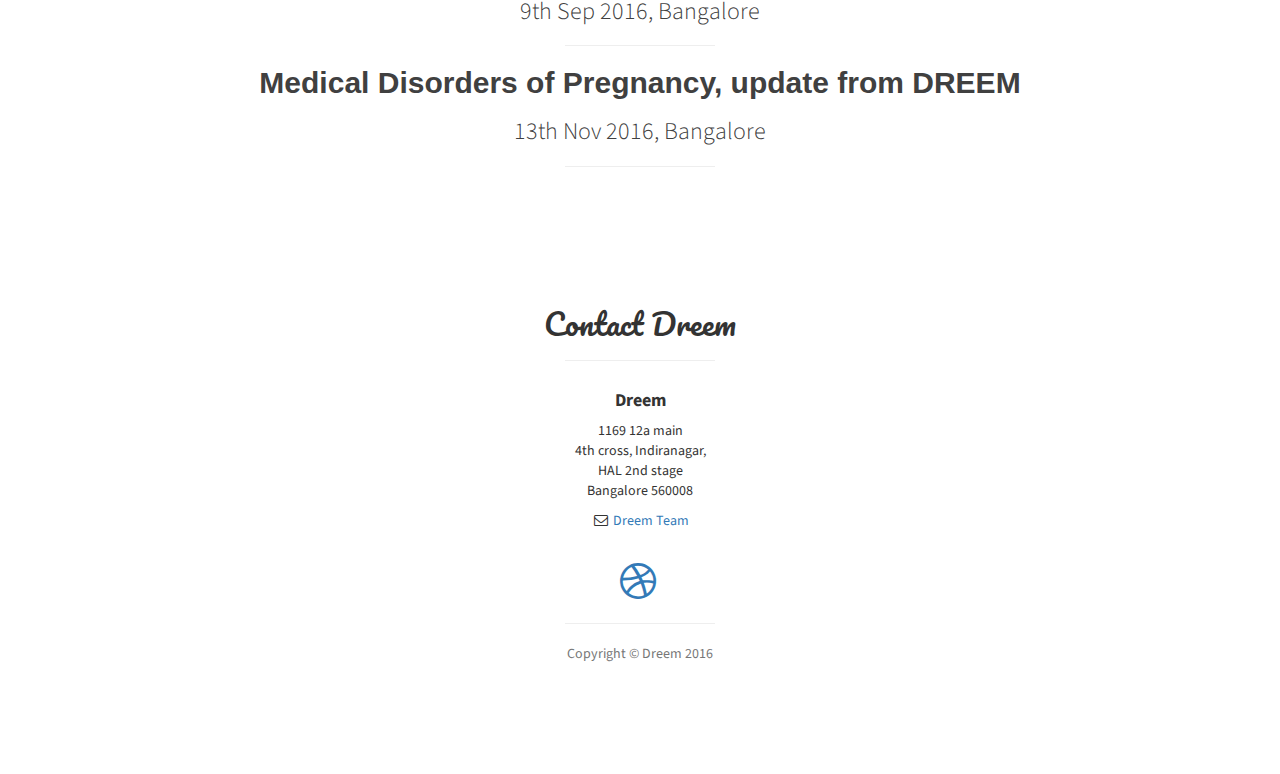
==== commit a8eeaf64: "13th Nov 2016 meeting update" ====
--- a/index.html
+++ b/index.html
@@ -226,7 +226,16 @@
                               9th Sep 2016, Bangalore
                           </h3>
                         </a>
-                       <hr class="small">   
+                       <hr class="small">
+                        <a href="meetings/">
+                          <h2 class="meeting-preview">
+                          Medical Disorders of Pregnancy, update from DREEM
+                          </h2>
+                          <h3 class="meeting-subtitle">
+                              13th Nov 2016, Bangalore
+                          </h3>
+                        </a>
+                       <hr class="small">     
                     </div>
                  </div>
               </div>
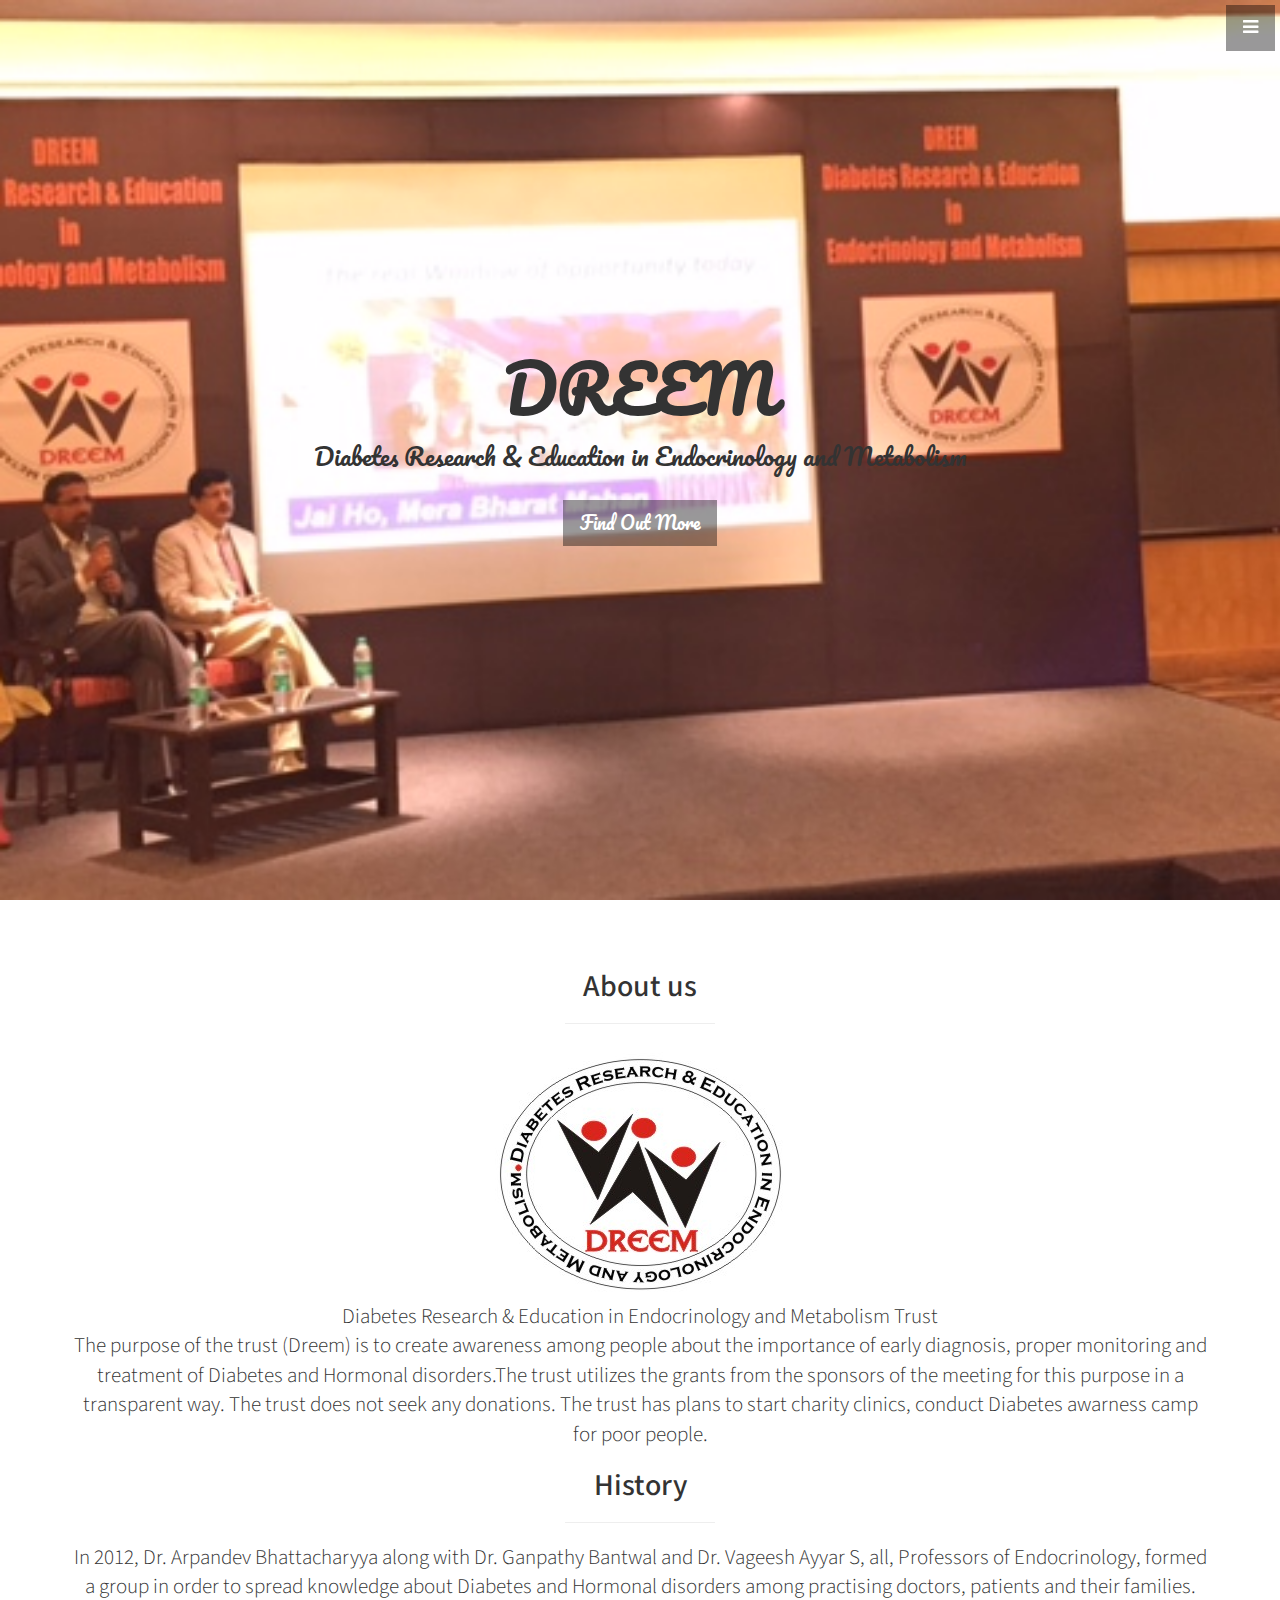
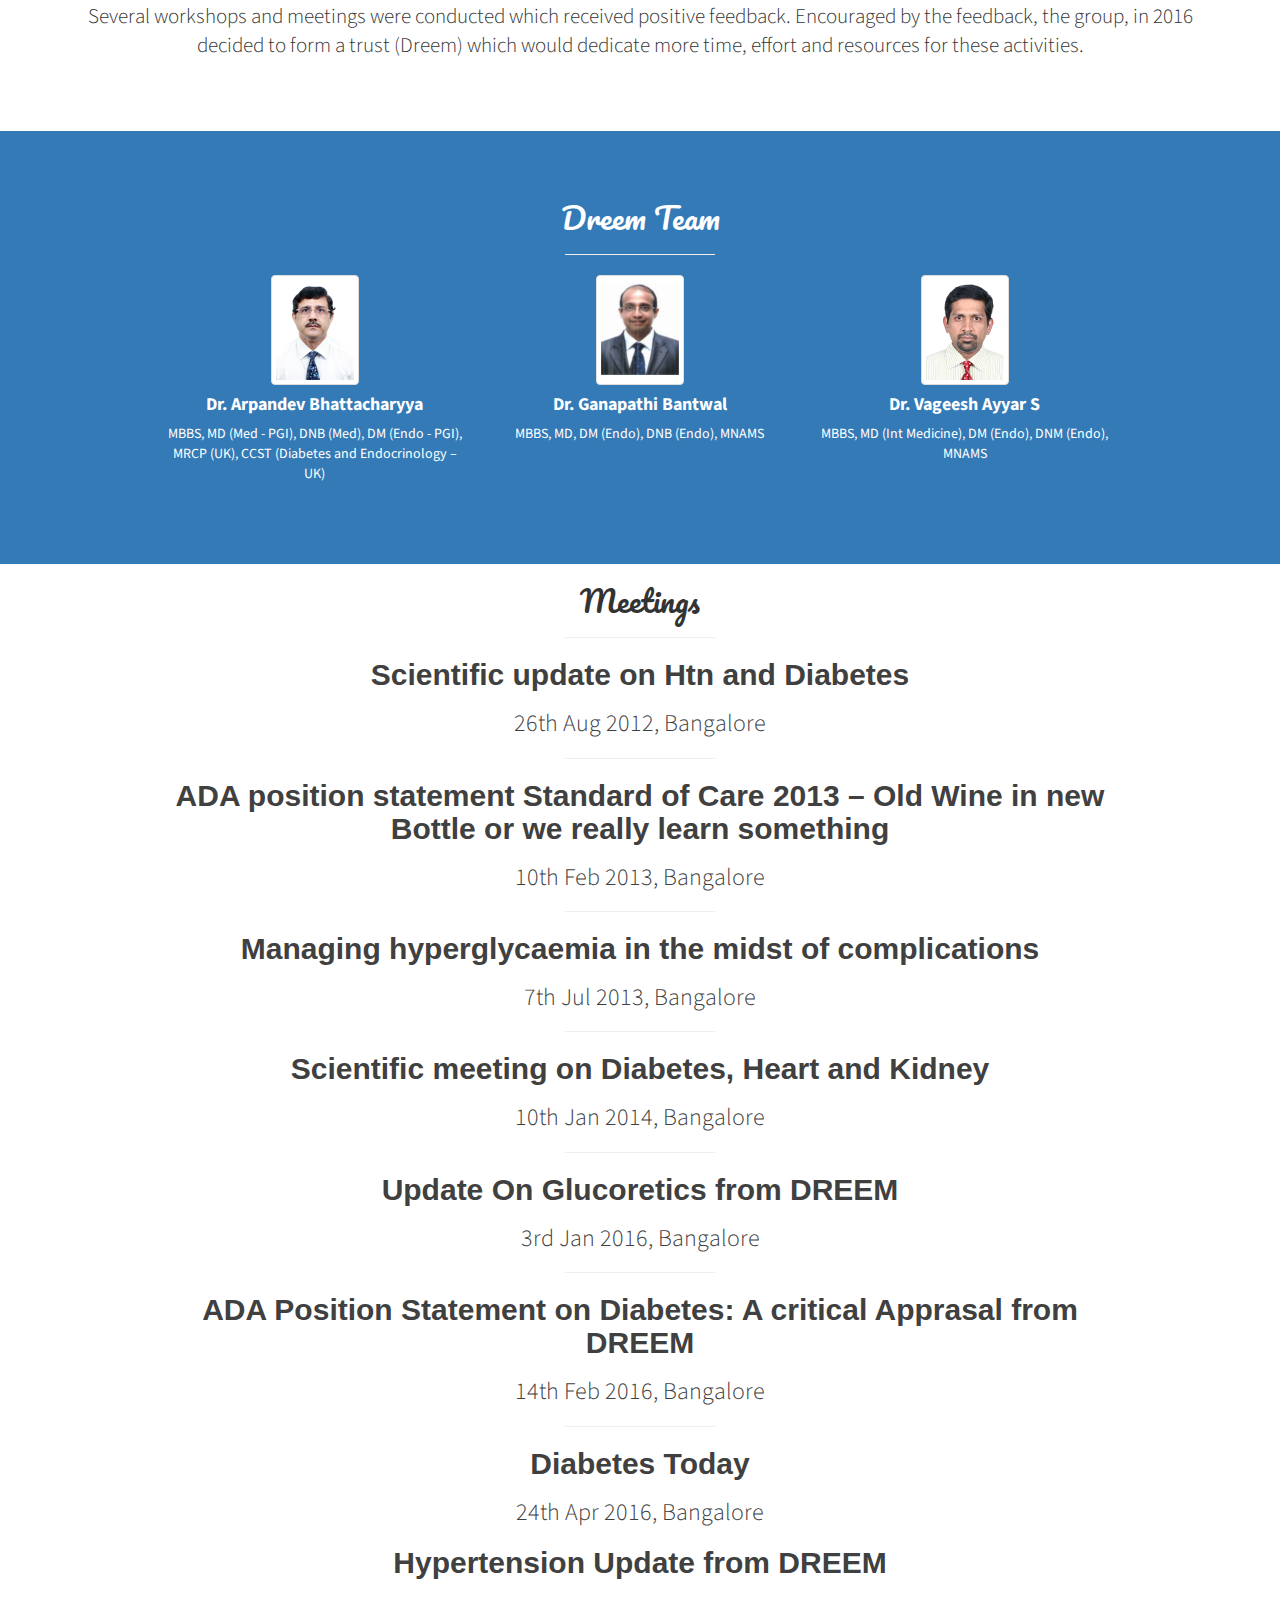
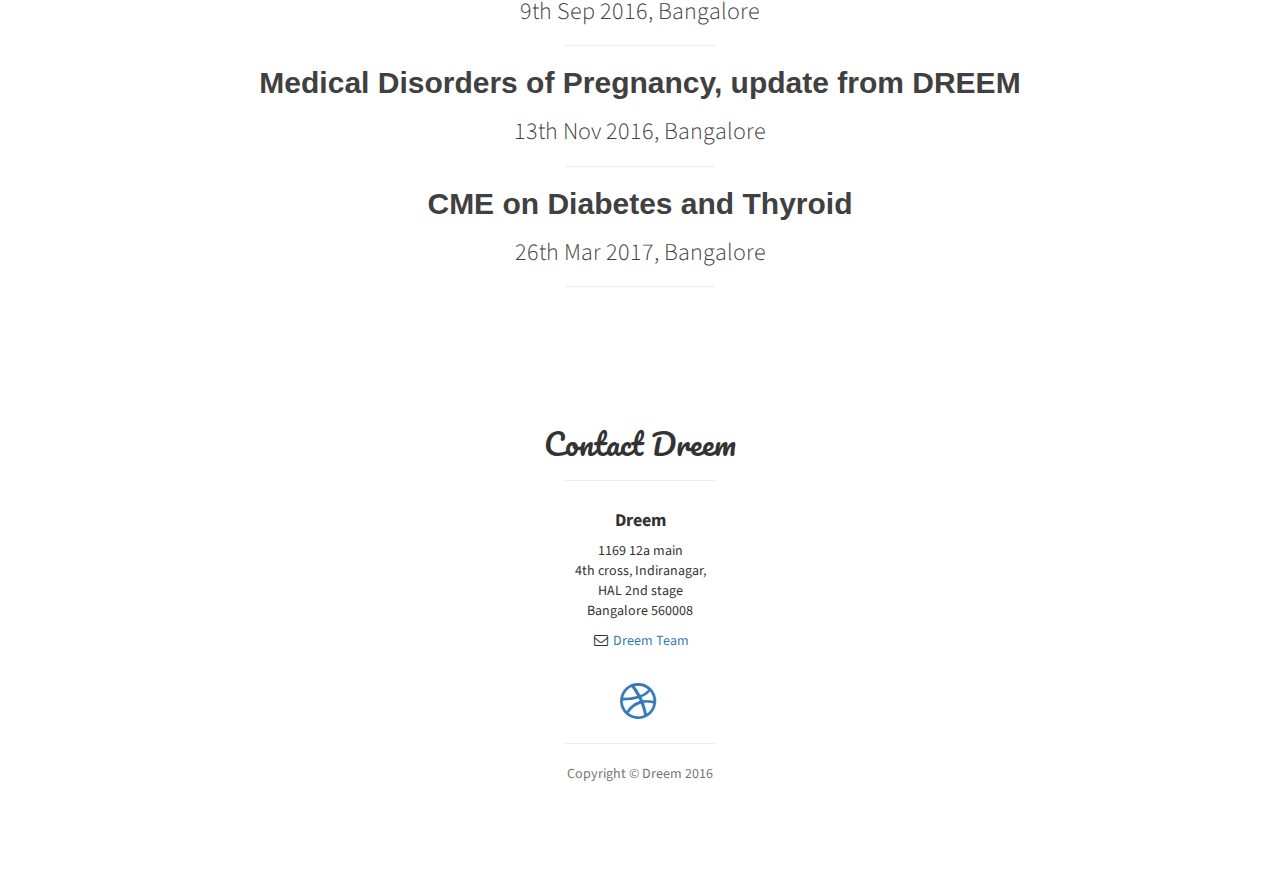
==== commit 6baaf652: "Added meeting details for 26th March 2017" ====
--- a/index.html
+++ b/index.html
@@ -235,7 +235,16 @@
                               13th Nov 2016, Bangalore
                           </h3>
                         </a>
-                       <hr class="small">     
+                       <hr class="small">
+                        <a href="meetings/">
+                          <h2 class="meeting-preview">
+                          CME on Diabetes and Thyroid
+                          </h2>
+                          <h3 class="meeting-subtitle">
+                              26th Mar 2017, Bangalore
+                          </h3>
+                        </a>
+                       <hr class="small">       
                     </div>
                  </div>
               </div>
--- a/css/stylish-portfolio.css
+++ b/css/stylish-portfolio.css
@@ -169,7 +169,7 @@
     width: 100%;
     height: 100%;
     font-family: 'Pacifico', cursive;
-    background: url(../img/bg2.jpg) no-repeat center center scroll;
+    background: url(../img/bg3.jpg) no-repeat center center scroll;
     -webkit-background-size: cover;
     -moz-background-size: cover;
     background-size: cover;
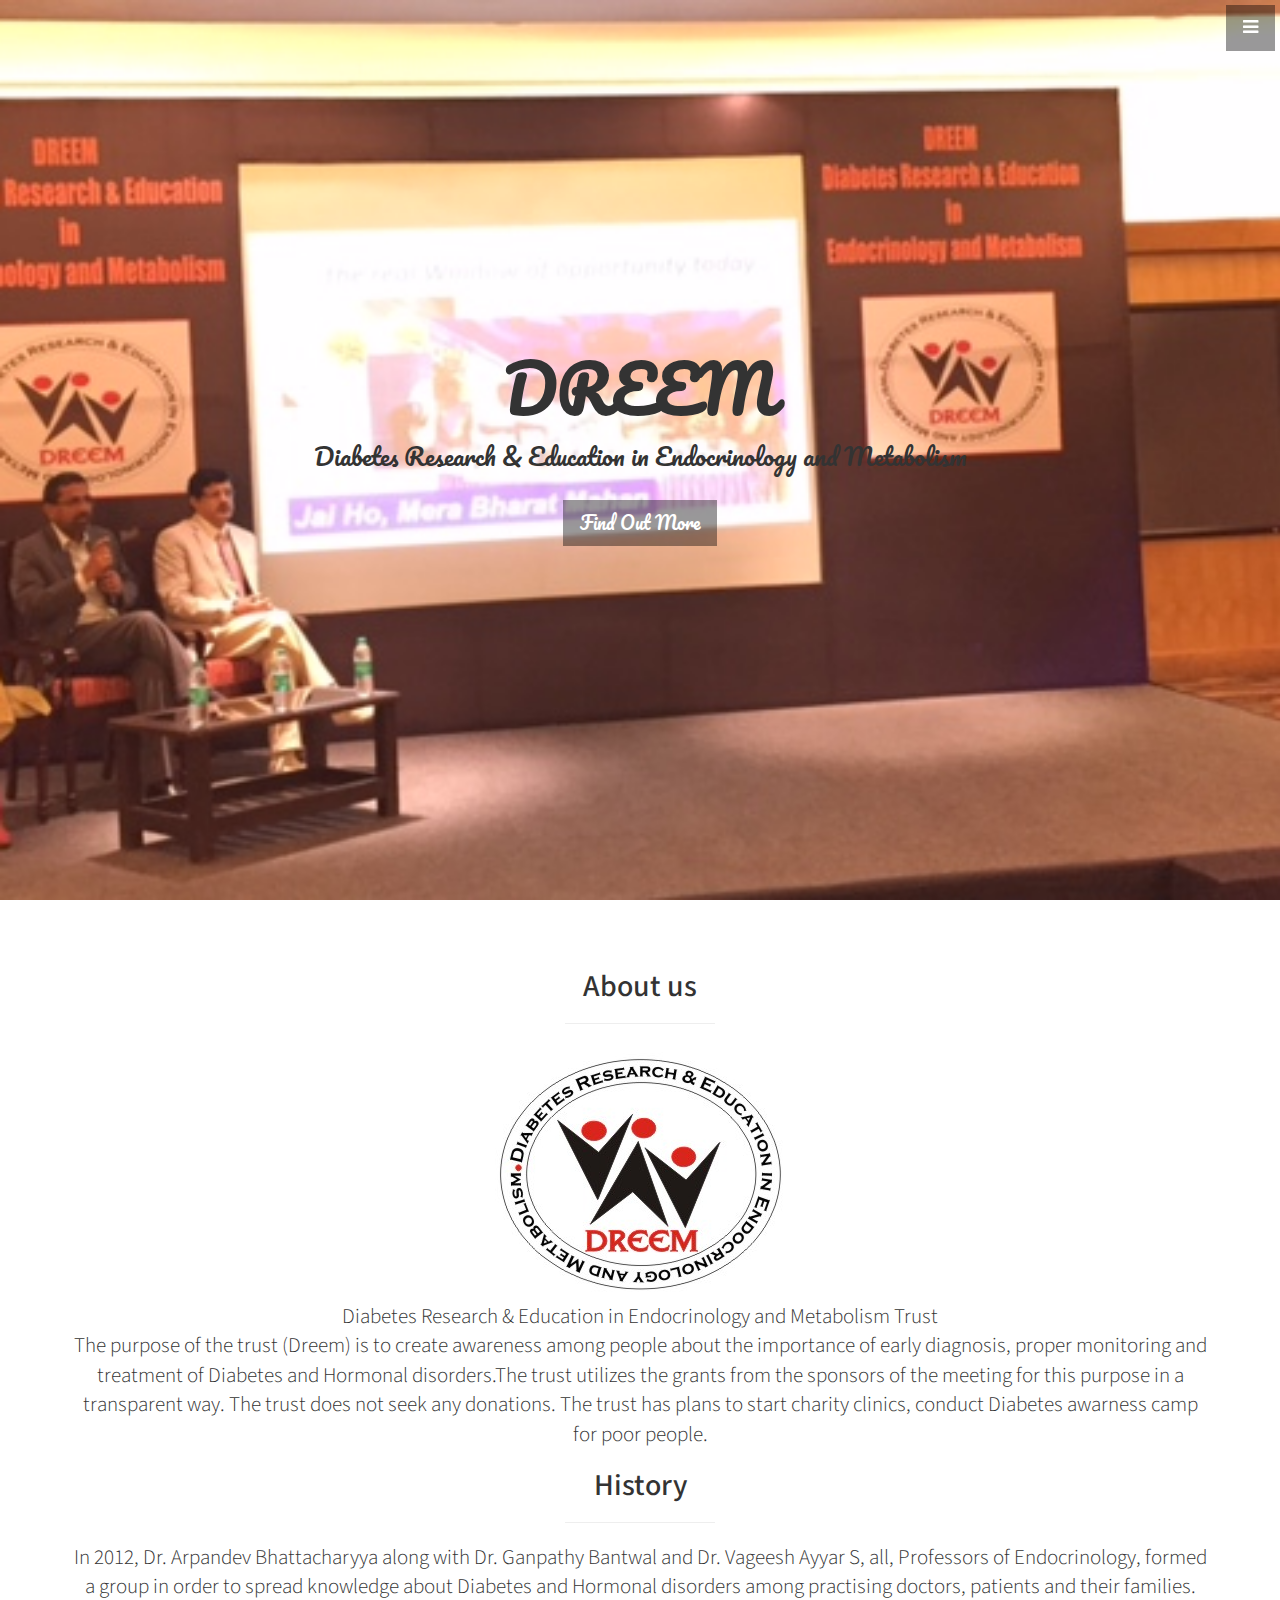
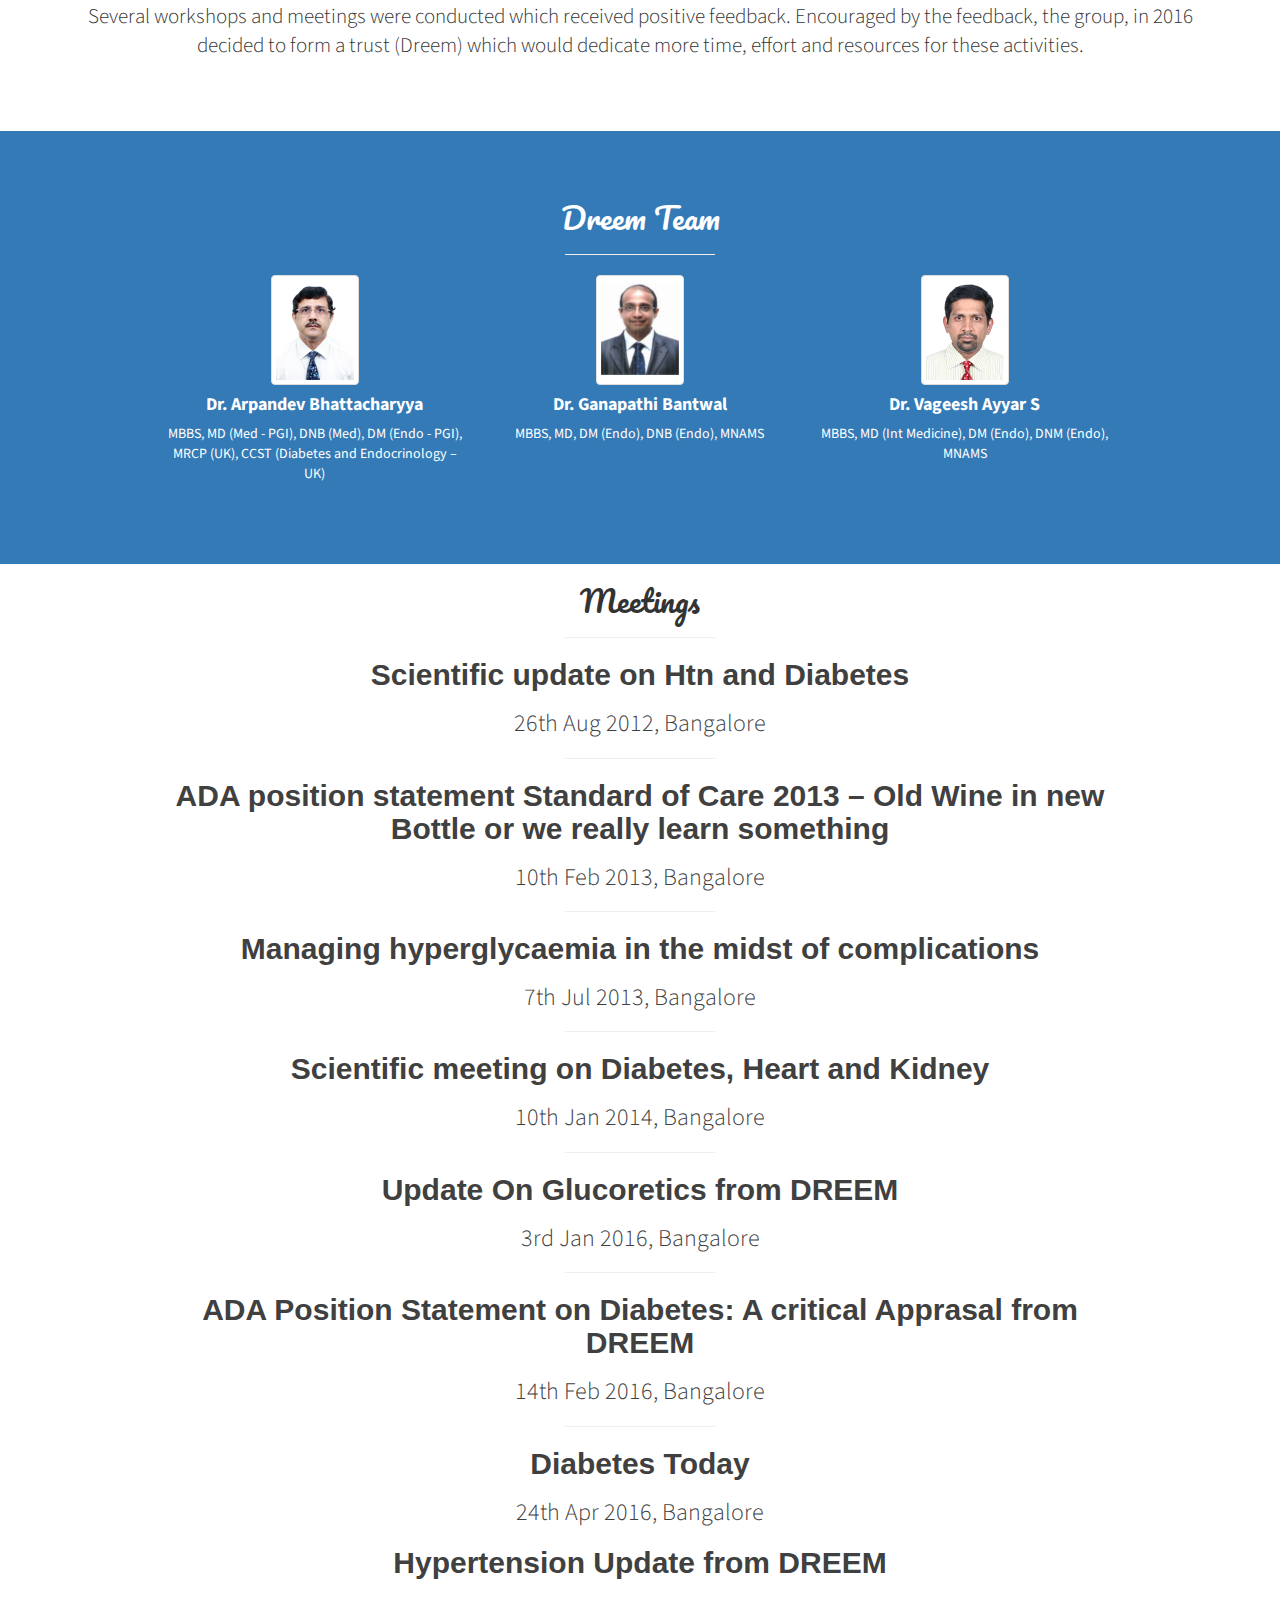
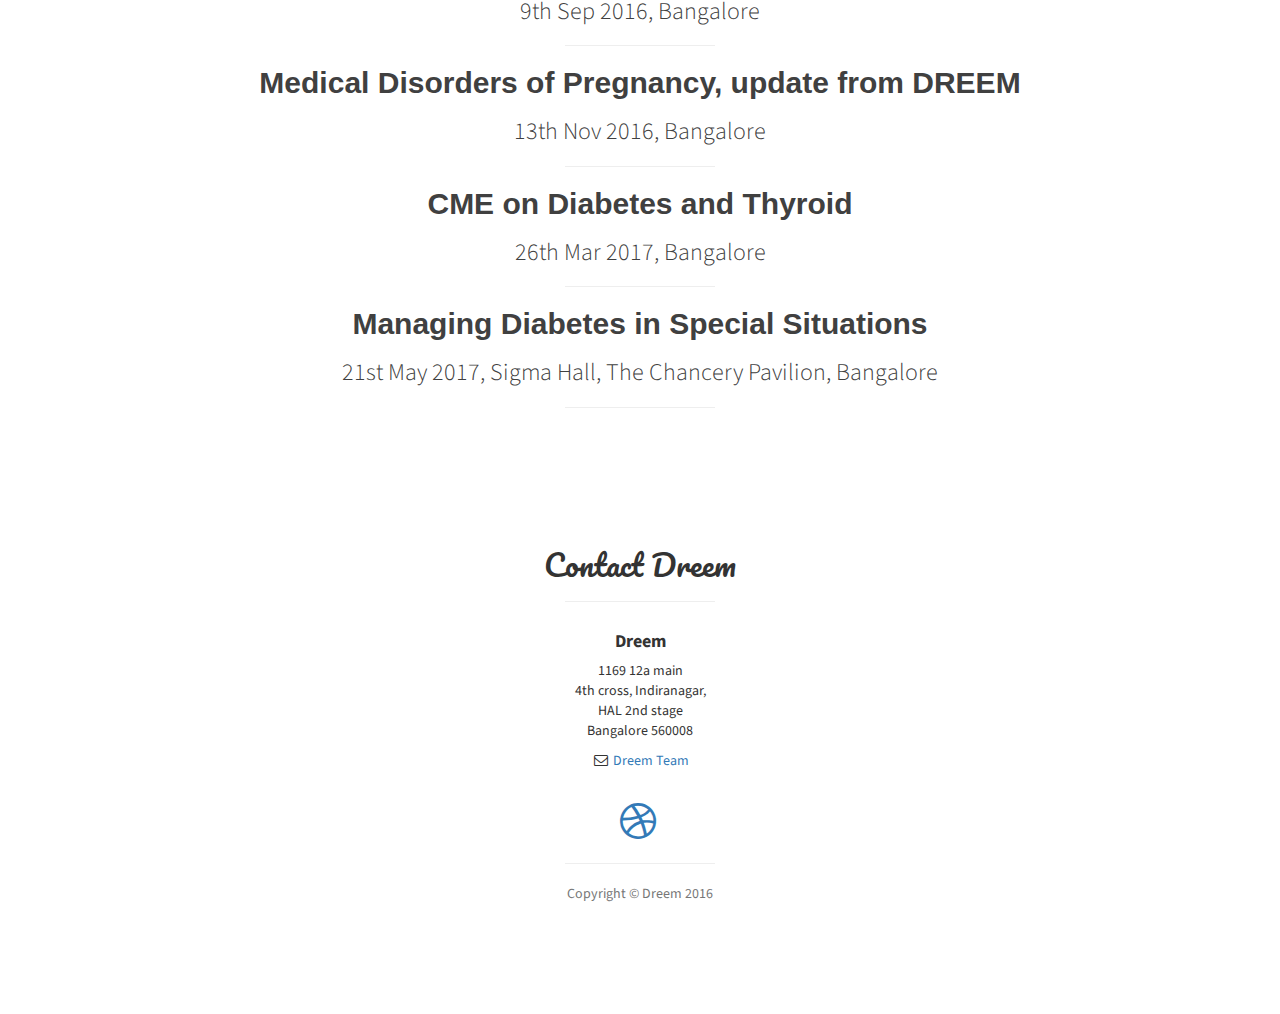
==== commit 76e720f5: "21st May 2017 Meeting update" ====
--- a/index.html
+++ b/index.html
@@ -244,7 +244,16 @@
                               26th Mar 2017, Bangalore
                           </h3>
                         </a>
-                       <hr class="small">       
+                       <hr class="small">
+                        <a href="meetings/">
+                          <h2 class="meeting-preview">
+                          Managing Diabetes in Special Situations
+                          </h2>
+                          <h3 class="meeting-subtitle">
+                              21st May 2017, Sigma Hall, The Chancery Pavilion, Bangalore
+                          </h3>
+                        </a>
+                       <hr class="small">           
                     </div>
                  </div>
               </div>
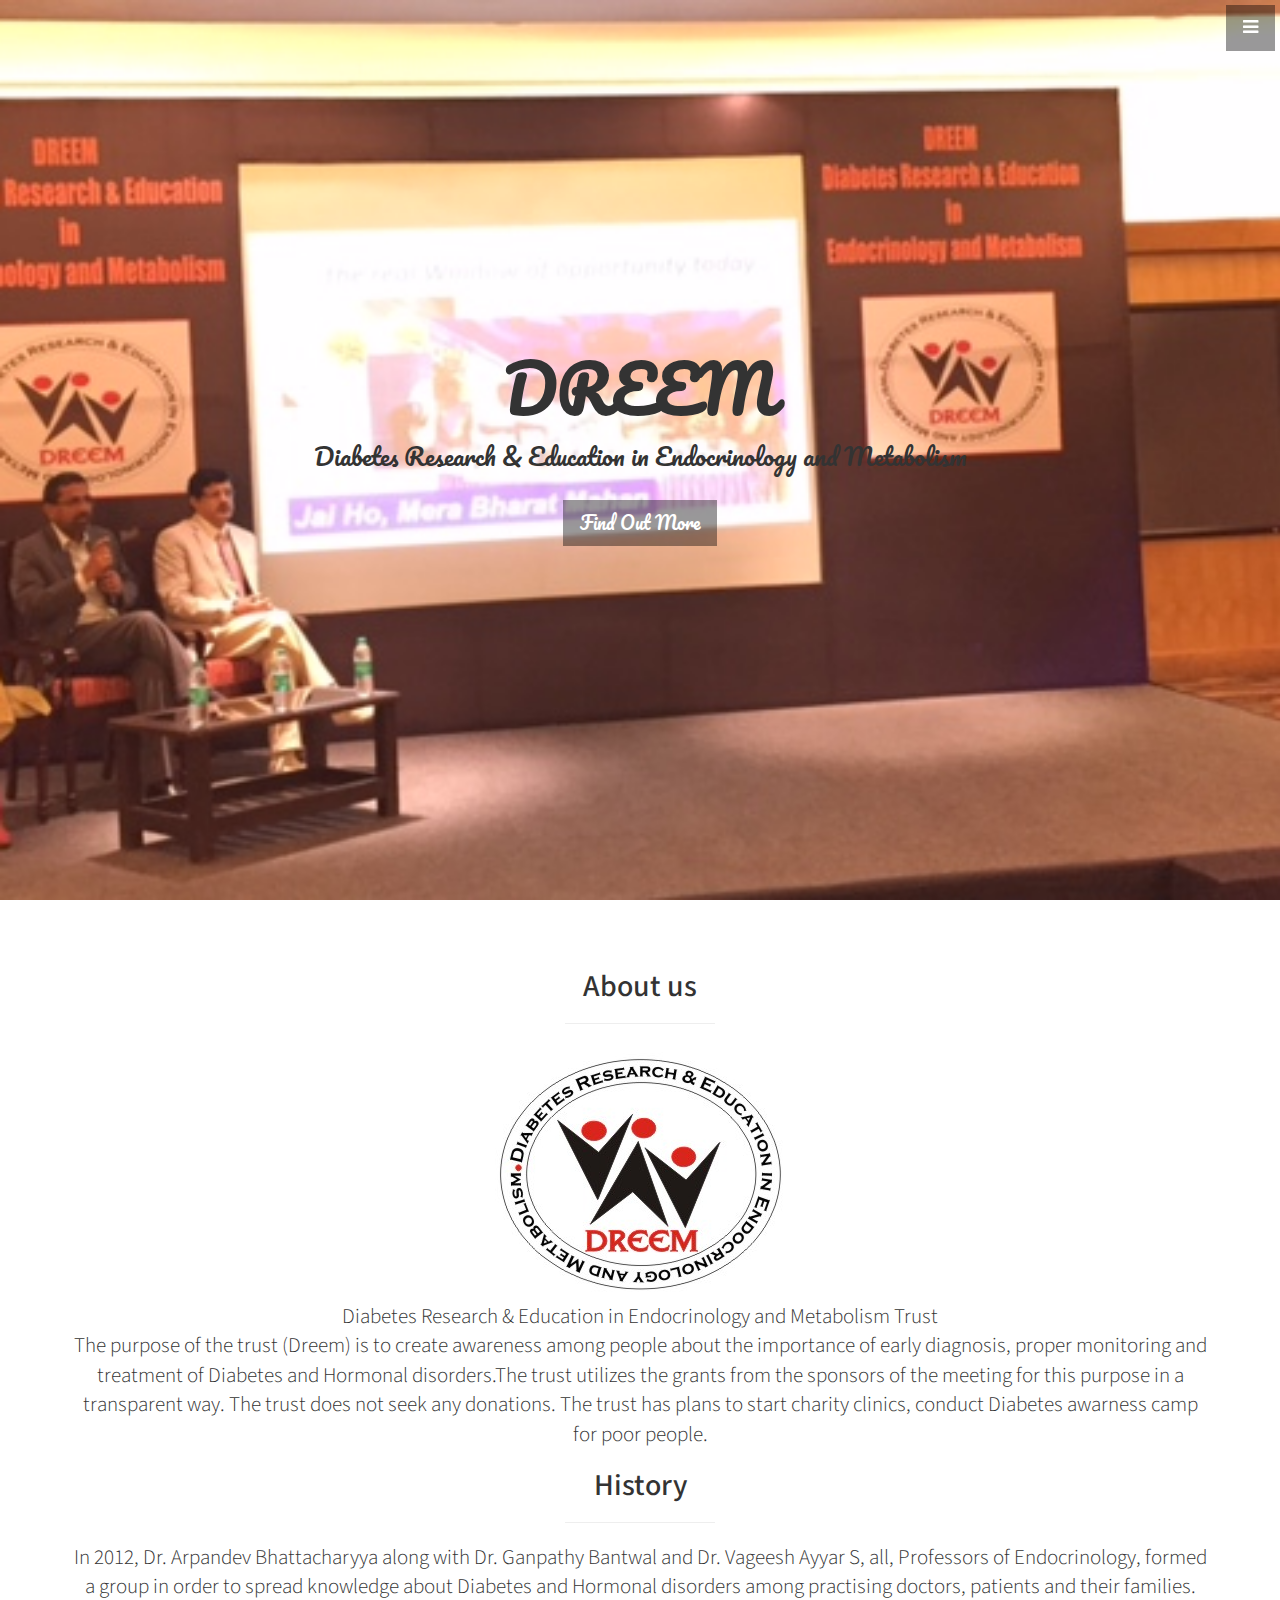
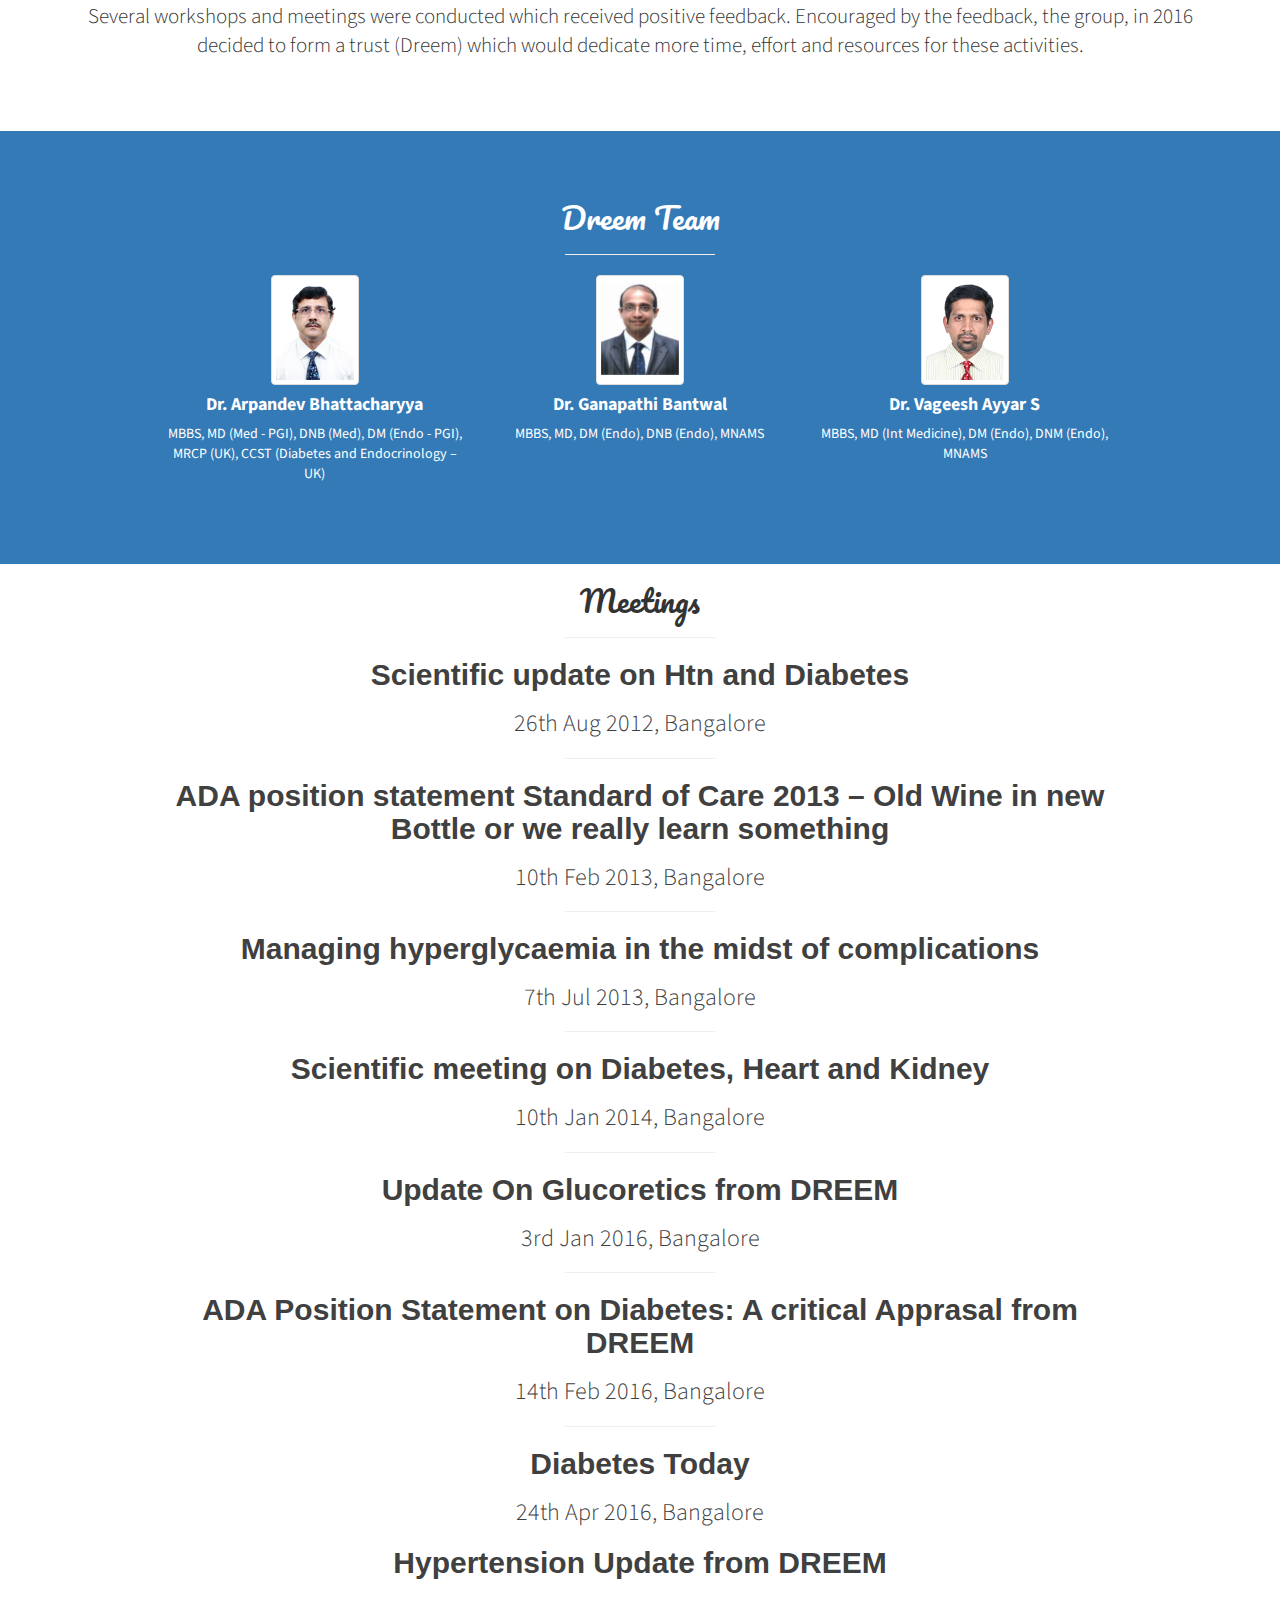
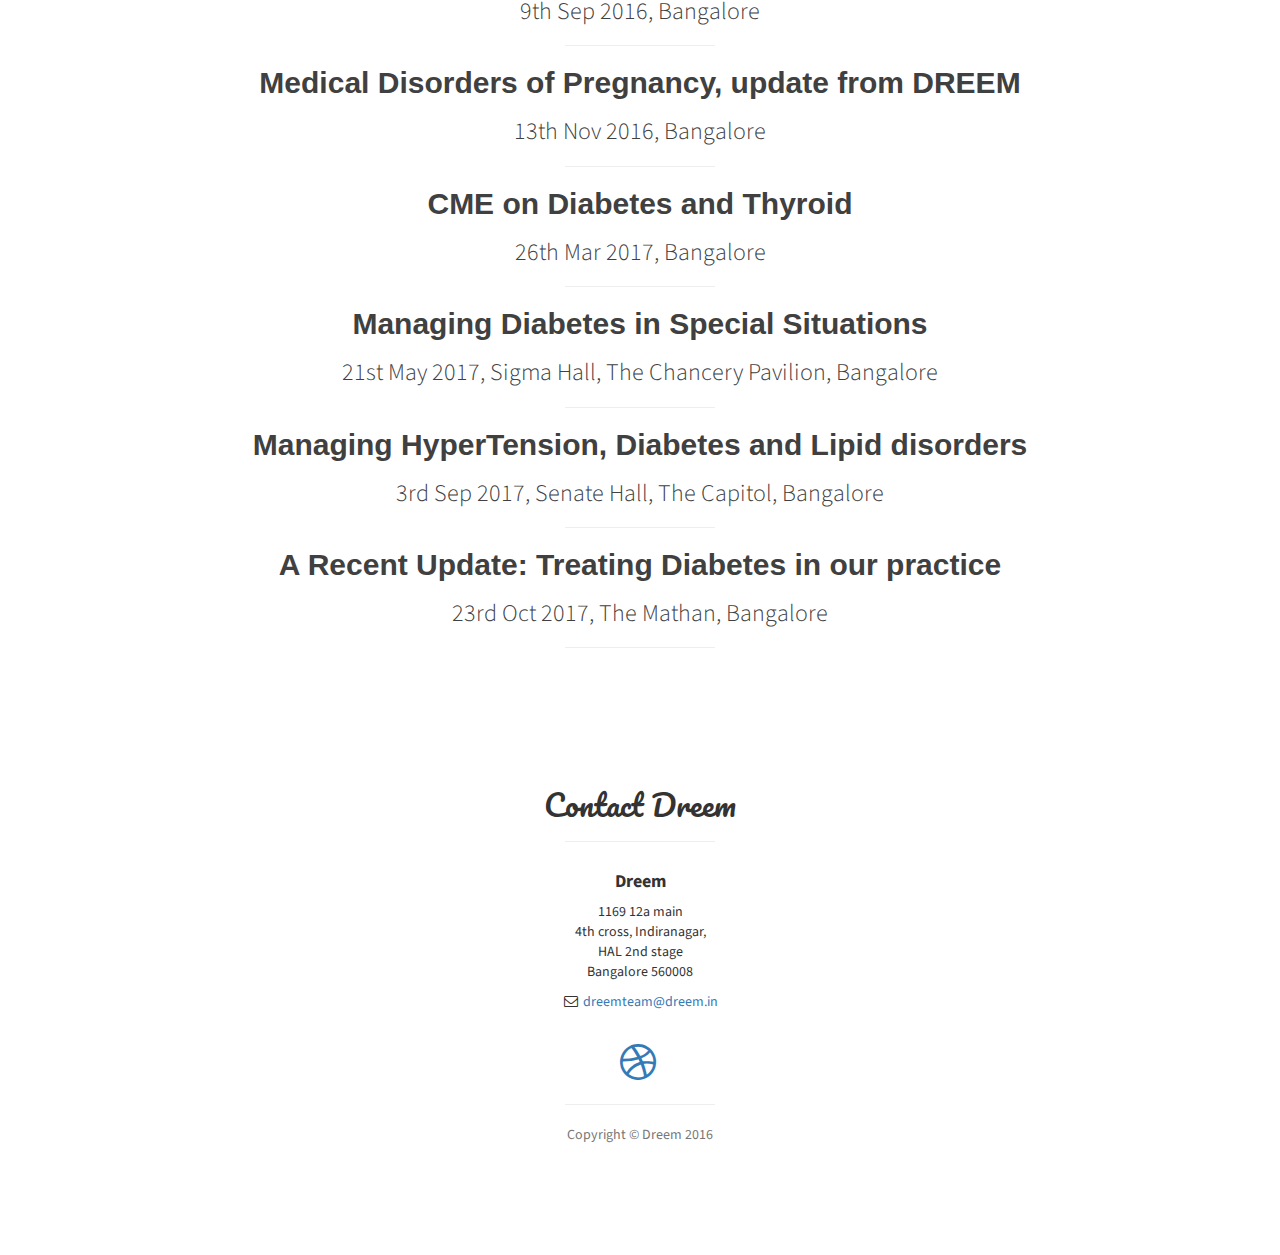
==== commit 1782c83b: "Meetings Update 25 Nov 2017" ====
--- a/index.html
+++ b/index.html
@@ -42,22 +42,22 @@
         <ul class="sidebar-nav">
             <a id="menu-close" href="#" class="btn btn-light btn-lg pull-right toggle"><i class="fa fa-times"></i></a>
             <li class="sidebar-brand">
-                <a href="#top"  onclick = $("#menu-close").click(); >Menu</a>
-            </li>
-            <li>
-                <a href="#top" onclick = $("#menu-close").click(); >Home</a>
-            </li>
-            <li>
-                <a href="#about" onclick = $("#menu-close").click(); >About</a>
-            </li>
-            <li>
-                <a href="#team" onclick = $("#menu-close").click(); >Dreem Team</a>
-            </li>
-            <li>
-                <a href="#meetings" onclick = $("#menu-close").click(); >Meetings</a>
-            </li>
-            <li>
-                <a href="#contact" onclick = $("#menu-close").click(); >Contact</a>
+                <a href="#top"  onclick ="$('#menu-close').click();">Menu</a>
+            </li>
+            <li>
+                <a href="#top" onclick ="$('#menu-close').click();">Home</a>
+            </li>
+            <li>
+                <a href="#about" onclick ="$('#menu-close').click();">About</a>
+            </li>
+            <li>
+                <a href="#team" onclick ="$('#menu-close').click();">Dreem Team</a>
+            </li>
+            <li>
+                <a href="#meetings" onclick ="$('#menu-close').click();">Meetings</a>
+            </li>
+            <li>
+                <a href="#contact" onclick ="$('#menu-close').click();">Contact</a>
             </li>
         </ul>
     </nav>
@@ -66,7 +66,7 @@
     <header id="top" class="header">
         <div class="text-vertical-center">
             <h1>DREEM</h1>
-            <h3>Diabetes Research & Education in Endocrinology and Metabolism</h3>
+            <h3>Diabetes Research &amp; Education in Endocrinology and Metabolism</h3>
             <br>
             <a href="#about" class="btn btn-dark btn-lg">Find Out More</a>
         </div>
@@ -254,6 +254,24 @@
                           </h3>
                         </a>
                        <hr class="small">           
+                        <a href="meetings/">
+                          <h2 class="meeting-preview">
+                          Managing HyperTension, Diabetes and Lipid disorders
+                          </h2>
+                          <h3 class="meeting-subtitle">
+                              3rd Sep 2017, Senate Hall, The Capitol, Bangalore
+                          </h3>
+                        </a>
+                       <hr class="small">           
+                        <a href="meetings/">
+                          <h2 class="meeting-preview">
+                          A Recent Update: Treating Diabetes in our practice
+                          </h2>
+                          <h3 class="meeting-subtitle">
+                              23rd Oct 2017, The Mathan, Bangalore
+                          </h3>
+                        </a>
+                       <hr class="small">           
                     </div>
                  </div>
               </div>
@@ -276,7 +294,7 @@
                     </h4>
                     <p>1169 12a main<br>4th cross, Indiranagar,<br>HAL 2nd stage<br>Bangalore 560008</p>
                     <ul class="list-unstyled">
-                        <li><i class="fa fa-envelope-o fa-fw"></i>  <a href="mailto:dreemteam@dreem.in">Dreem Team</a>
+                        <li><i class="fa fa-envelope-o fa-fw"></i>  <a href="mailto:dreemteam@dreem.in">dreemteam@dreem.in</a>
                         </li>
                     </ul>
                     <br>
